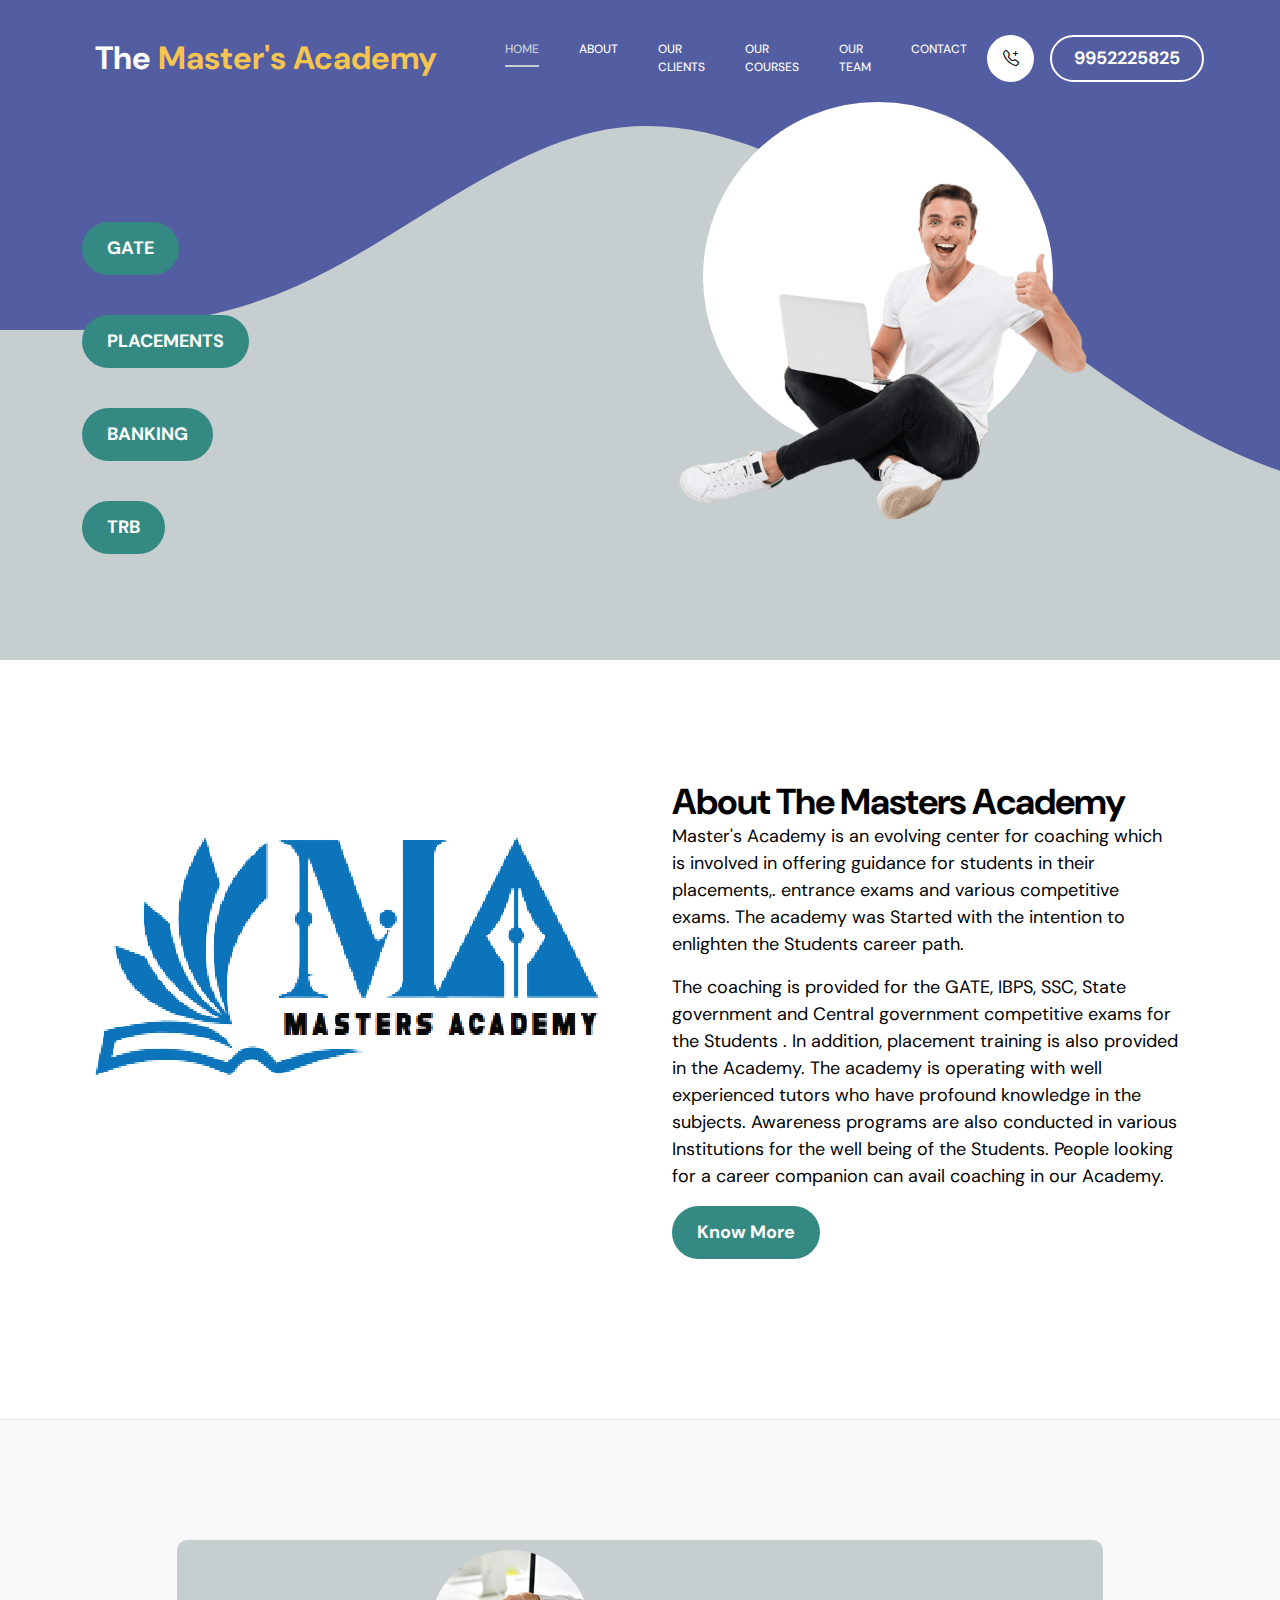
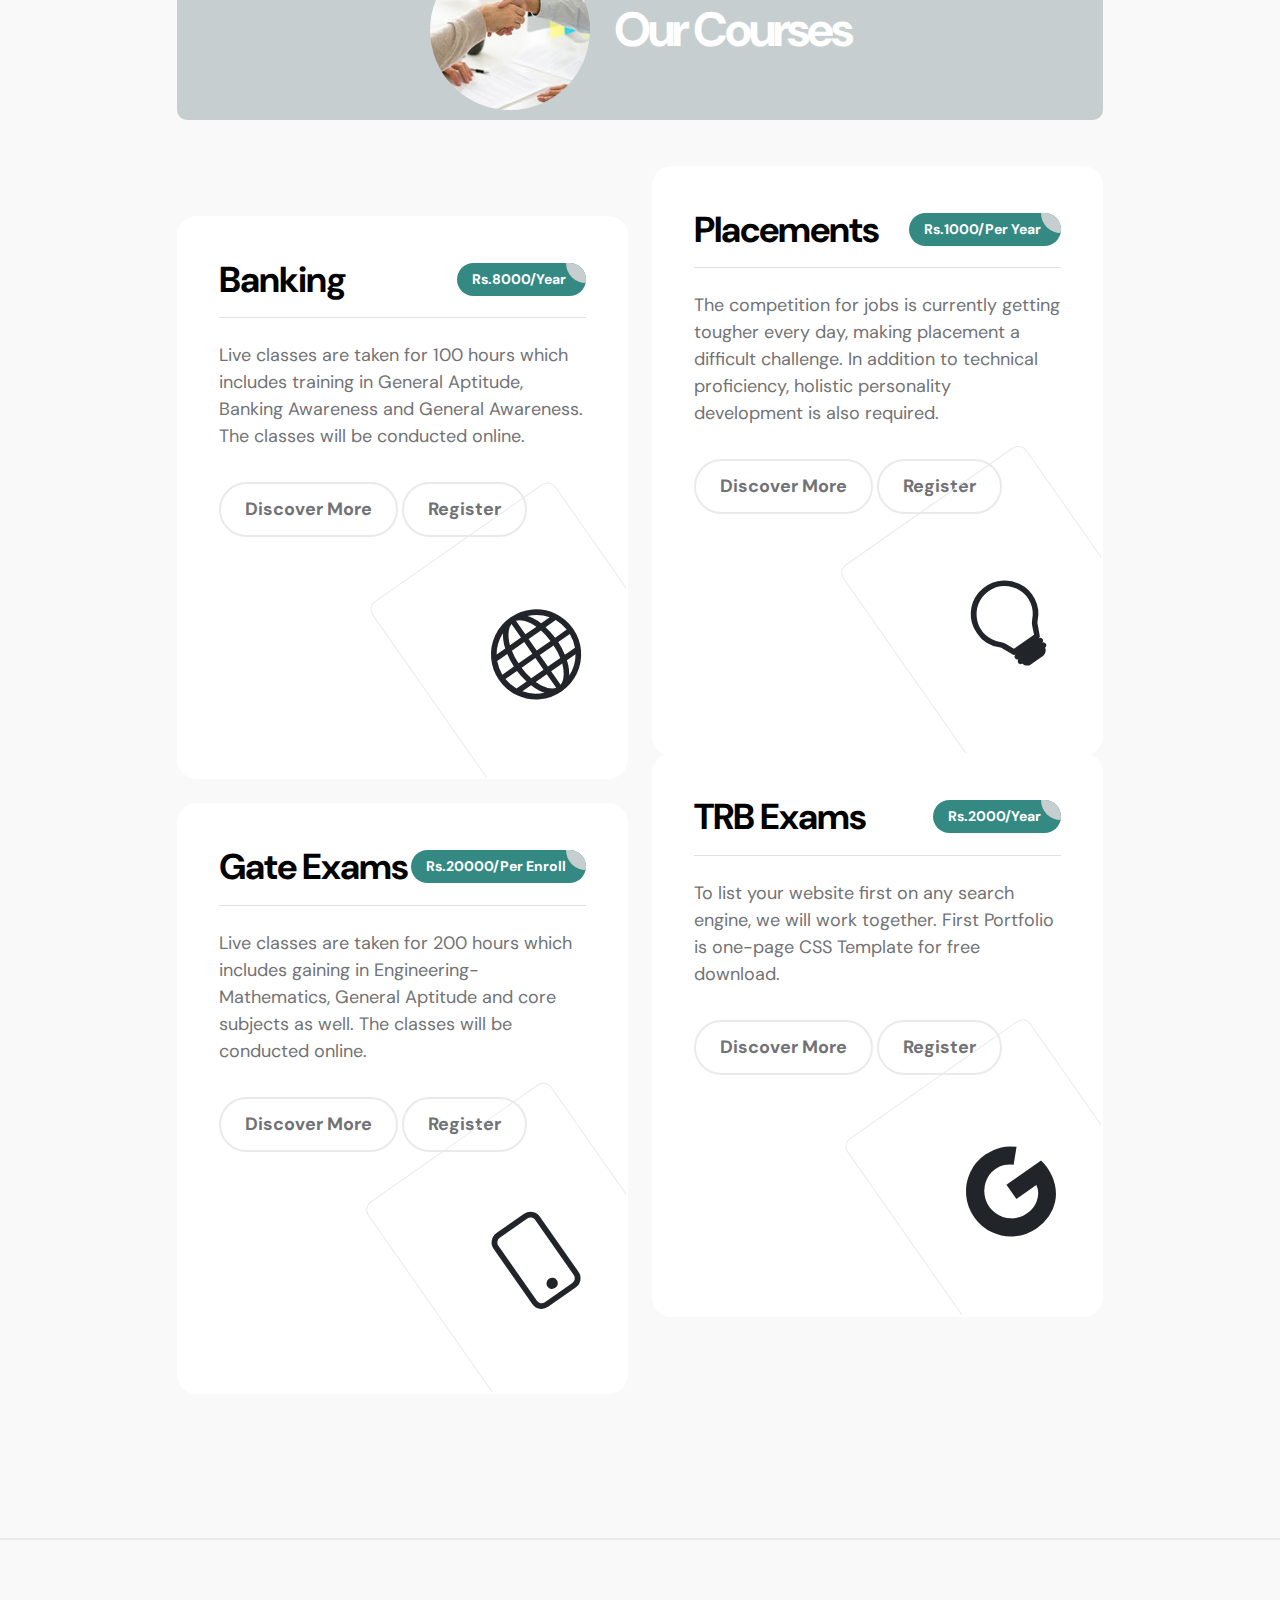
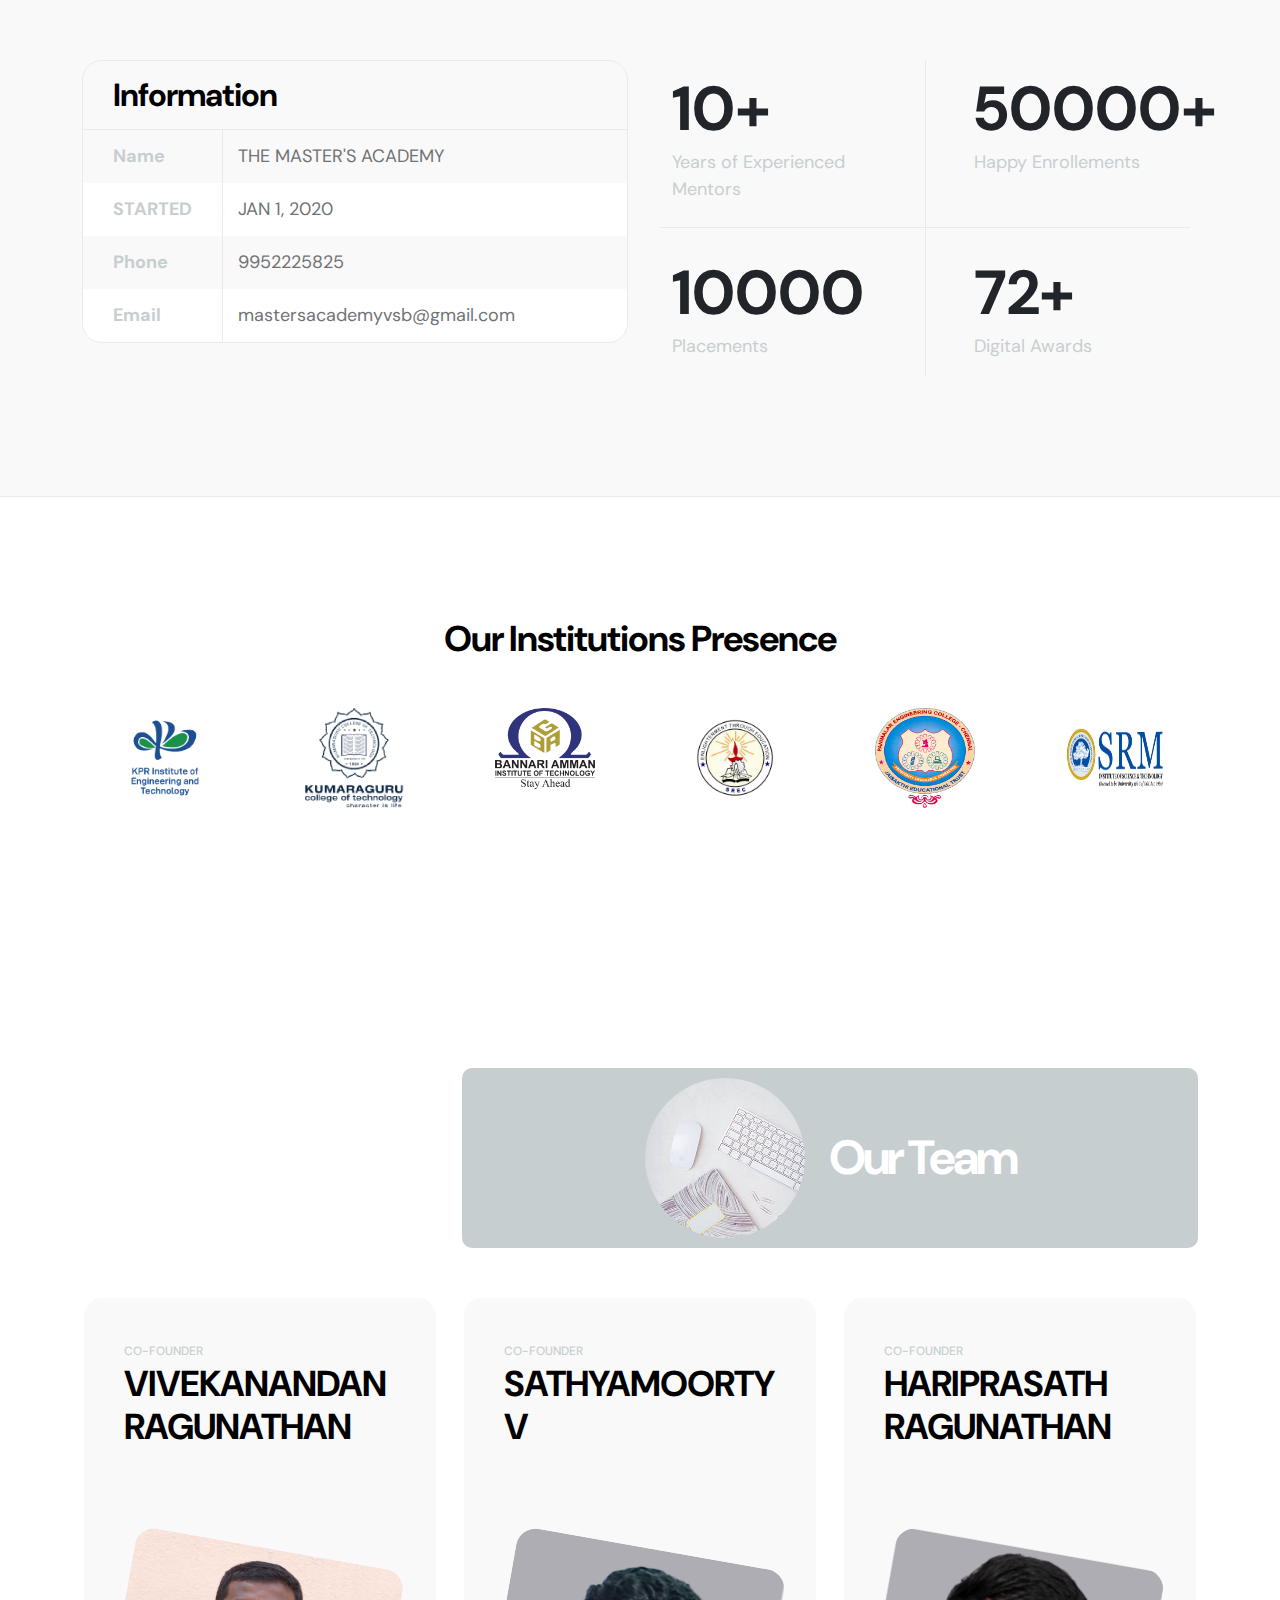
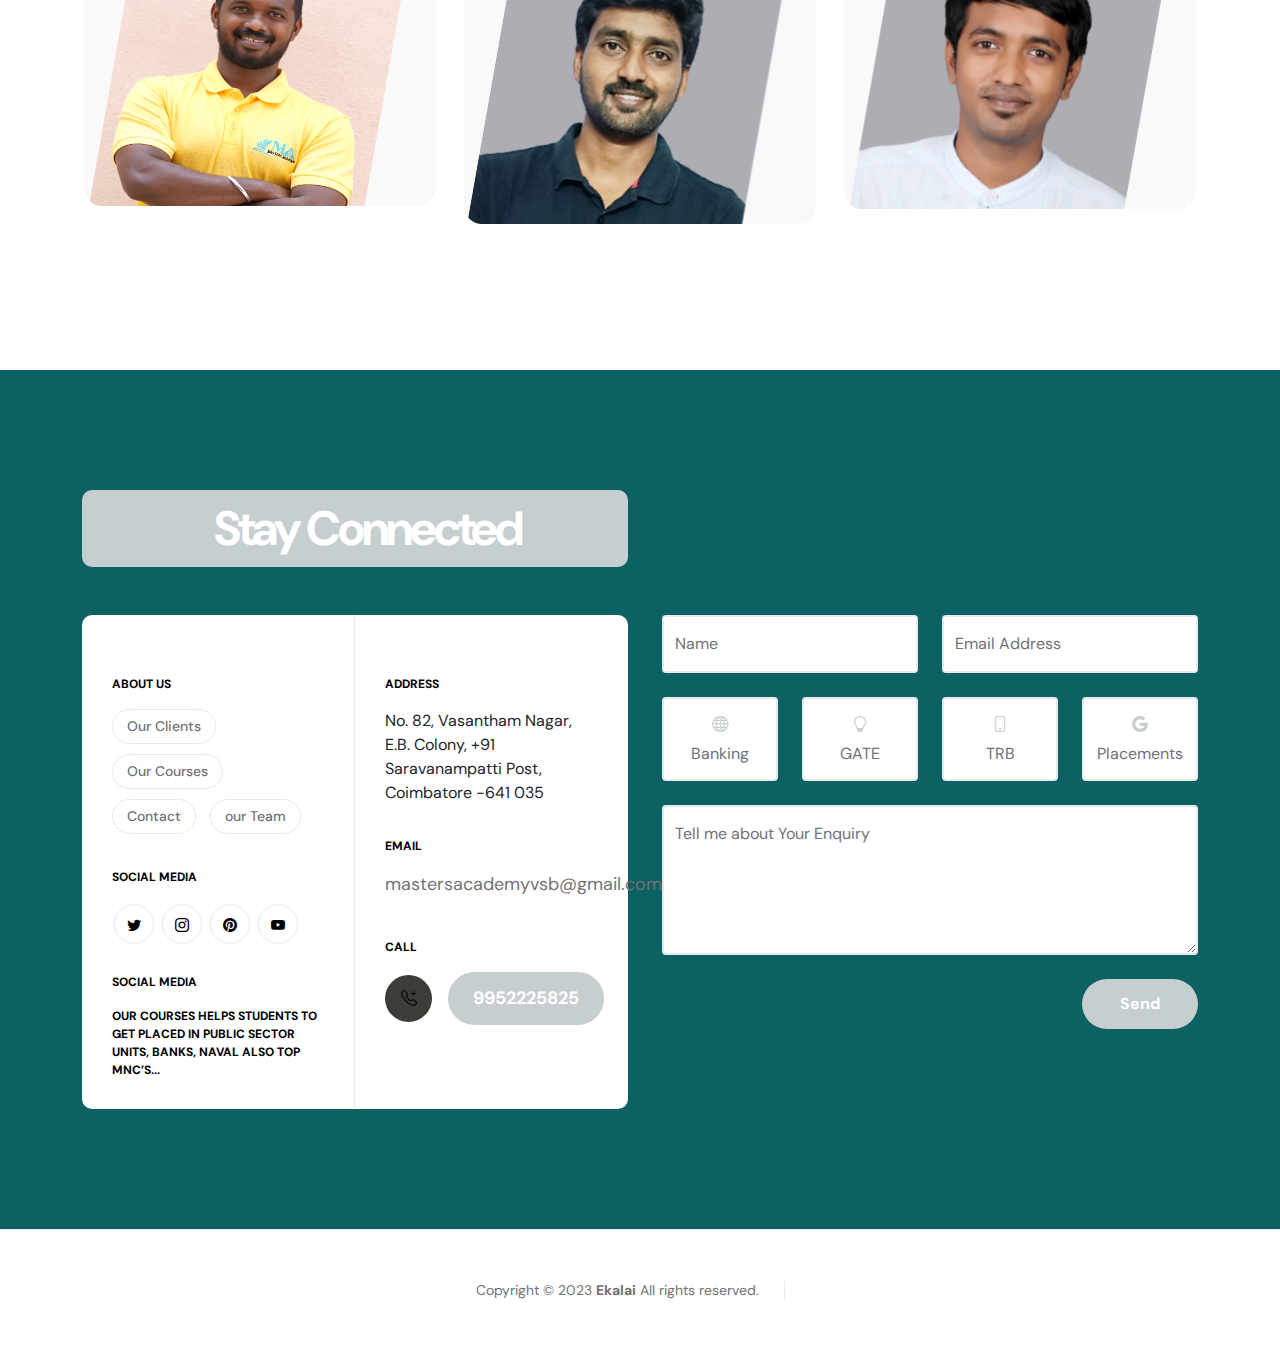
==== index.html @ 4d739993 "Check" ====
<!doctype html>
<html lang="en">
    <head>
        <meta charset="utf-8">
        <meta name="viewport" content="width=device-width, initial-scale=1">

        <meta name="description" content="">
        <meta name="author" content="TemplateMo">

        <title>Home-The Master's Academy</title>

        <!-- CSS FILES -->
        <link rel="preconnect" href="https://fonts.googleapis.com">
        
        <link rel="preconnect" href="https://fonts.gstatic.com" crossorigin>
        
        <link href="https://fonts.googleapis.com/css2?family=DM+Sans:wght@400;500;700&display=swap" rel="stylesheet">

        <link href="css/bootstrap.min.css" rel="stylesheet">

        <link href="css/bootstrap-icons.css" rel="stylesheet">

        <link href="css/magnific-popup.css" rel="stylesheet">

        <link href="css/templatemo-first-portfolio-style.css" rel="stylesheet">
        



    </head>
    
    <body>

        <section class="preloader">
            <div class="spinner">
                <span class="spinner-rotate"></span>    
            </div>
        </section>

        <nav class="navbar navbar-expand-lg">
            <div class="container">

                <button class="navbar-toggler" type="button" data-bs-toggle="collapse" data-bs-target="#navbarNav" aria-controls="navbarNav" aria-expanded="false" aria-label="Toggle navigation">
                    <span class="navbar-toggler-icon"></span>
                </button>
        
                <a href="index.html" class="navbar-brand mx-auto mx-lg-0">The <span style="color: rgb(246, 196, 80);"> Master's Academy</span></a>

                <div class="d-flex align-items-center d-lg-none">
                    <i class="navbar-icon bi-telephone-plus "></i>
                    <a class="custom-btn btn" href="tel: 9952225825">
                        9952225825 
                    </a>
                </div>

                <div class="collapse navbar-collapse" id="navbarNav">
                    <ul class="navbar-nav ms-lg-5">
                        <li class="nav-item">
                            <a class="nav-link" href="index.html">Home</a>
                        </li>

                        <li class="nav-item">
                            <a class="nav-link" href="aboutus.html">About</a>
                        </li>

                        <li class="nav-item">
                            <a class="nav-link" href="our clients.html">Our Clients</a>
                        </li>

                        <li class="nav-item">
                            <a class="nav-link" href="our courses.html">Our Courses</a>
                        </li>

                        <li class="nav-item">
                            <a class="nav-link" href="our Team.html">our Team</a>
                        </li>
                        <li class="nav-item">
                            <a class="nav-link " href="Contact.html">Contact</a>
                        </li>
                    </ul>

                    <div class="d-lg-flex align-items-center d-none ms-auto">
                        <i class="navbar-icon bi-telephone-plus me-3"></i>
                        <a class="custom-btn btn" href="">
                            9952225825
                        </a>
                    </div>
                </div>

            </div>
        </nav>

        <main>

            <section class="hero d-flex justify-content-center align-items-center" id="section_1">
                <div class="container">
                    <div class="row">

                        <div class="col-lg-6 col-12">
                            <div class="hero-text">
                               
                                 <p class="mb-4"><a class="custom-btn btn custom-link mb-3" href="gate.html">GATE</a></p>
                                
                                 <p class="mb-4"><a class="custom-btn btn custom-link mb-3" href="placements.html">PLACEMENTS</a></p>
                                 <p class="mb-4"><a class="custom-btn btn custom-link mb-3" href="banking.html">BANKING</a></p>
                                 <p class="mb-4"><a class="custom-btn btn custom-link" href="trb.html">TRB</a></p>
                           
                                </div>

                        </div>
                        <div class="col-lg-5 col-8 position-relative">
                            <div class="hero-image-wrap"></div>
                            <img src="images/portrait-happy-excited-man-holding-laptop-computer.png" class="hero-image img-fluid" alt="">
                        </div>
                            
                        

                    </div>
                </div>

                <svg xmlns="http://www.w3.org/2000/svg" viewBox="0 0 1440 320"><path fill="#535da1" fill-opacity="1" d="M0,160L24,160C48,160,96,160,144,138.7C192,117,240,75,288,64C336,53,384,75,432,106.7C480,139,528,181,576,208C624,235,672,245,720,240C768,235,816,213,864,186.7C912,160,960,128,1008,133.3C1056,139,1104,181,1152,202.7C1200,224,1248,224,1296,197.3C1344,171,1392,117,1416,90.7L1440,64L1440,0L1416,0C1392,0,1344,0,1296,0C1248,0,1200,0,1152,0C1104,0,1056,0,1008,0C960,0,912,0,864,0C816,0,768,0,720,0C672,0,624,0,576,0C528,0,480,0,432,0C384,0,336,0,288,0C240,0,192,0,144,0C96,0,48,0,24,0L0,0Z"></path></svg>
            </section>


            <section class="about section-padding" id="section_2">
                <div class="container">
                    <div class="row">

                        <div class="col-lg-6 col-12">
                            <img src="images/Master_s_Academy-removebg-preview.png" class="about-image img-fluid" alt="">
                        </div>

                        <div class="col-lg-6 col-12 mt-5 mt-lg-0">
                            <div class="about-thumb">

                                <h3 class="pt-0 mb-0">About The Masters Academy</h3>

                                <p style="color: black;">Master's Academy is an evolving center for coaching which is involved in offering guidance for students in their placements,. entrance exams and various competitive exams. The academy was Started with the intention to enlighten the Students career path.</p>

                                <p style="color: #000; 2px;">The coaching is provided for the GATE, IBPS, SSC, State government and Central government competitive exams for the Students . In addition, placement training is also provided in the Academy. The academy is operating with well experienced tutors who have profound knowledge in the subjects. Awareness programs are also conducted in various Institutions for the well being of the Students. People looking for a career companion can avail coaching in our Academy.</p>
                                <p class="mb-4"><a class="custom-btn btn custom-link mb-3" href="aboutus.html">Know More</a></p>
                            </div>

                        </div>

                    </div>
                </div>
            </section>

            <section class="services section-padding" id="section_3">
                <div class="container">
                    <div class="row">

                        <div class="col-lg-10 col-12 mx-auto">
                            <div class="section-title-wrap d-flex justify-content-center align-items-center mb-5">
                                <img src="images/handshake-man-woman-after-signing-business-contract-closeup.jpg" class="avatar-image img-fluid" alt="">

                                <h2 class="text-white ms-4 mb-0"> Our Courses</h2>
                            </div>

                            <div class="row pt-lg-5">
                                <div class="col-lg-6 col-12">
                                    <div class="services-thumb">
                                        <div class="d-flex flex-wrap align-items-center border-bottom mb-4 pb-3">
                                            <h3 class="mb-0">Banking</h3>

                                            <div class="services-price-wrap ms-auto">
                                                <p class="services-price-text mb-0">Rs.8000/Year</p>
                                                <div class="services-price-overlay"></div>
                                            </div>
                                        </div>

                                        <p>Live classes are taken for 100 hours which includes training in General Aptitude, Banking Awareness and General Awareness. The classes will be conducted online.</p>

                                        <a href="banking.html" class="custom-btn custom-border-btn btn mt-3">Discover More</a>
                                        <a href="banking.html" class="custom-btn custom-border-btn btn mt-3">Register</a>

                                        <div class="services-icon-wrap d-flex justify-content-center align-items-center">
                                            <i class="services-icon bi-globe"></i>
                                        </div>
                                    </div>
                                </div>

                                <div class="col-lg-6 col-12">
                                    <div class="services-thumb services-thumb-up">
                                        <div class="d-flex flex-wrap align-items-center border-bottom mb-4 pb-3">
                                            <h3 class="mb-0">Placements</h3>

                                            <div class="services-price-wrap ms-auto">
                                                <p class="services-price-text mb-0">Rs.1000/Per Year</p>
                                                <div class="services-price-overlay"></div>
                                            </div>
                                        </div>

                                        <p>The competition for jobs is currently getting tougher every day, making placement a difficult challenge. In addition to technical proficiency, holistic personality development is also required.</p>

                                        <a href="placements.html" class="custom-btn custom-border-btn btn mt-3">Discover More</a>
                                        <a href="banking.html" class="custom-btn custom-border-btn btn mt-3">Register</a>

                                        <div class="services-icon-wrap d-flex justify-content-center align-items-center">
                                            <i class="services-icon bi-lightbulb"></i>
                                        </div>
                                    </div>
                                </div>

                                <div class="col-lg-6 col-12">
                                    <div class="services-thumb">
                                        <div class="d-flex flex-wrap align-items-center border-bottom mb-4 pb-3">
                                            <h3 class="mb-0">Gate Exams</h3>

                                            <div class="services-price-wrap ms-auto">
                                                <p class="services-price-text mb-0">Rs.20000/Per Enroll</p>
                                                <div class="services-price-overlay"></div>
                                            </div>
                                        </div>

                                        <p>Live classes are taken for 200 hours which includes gaining in Engineering- Mathematics, General Aptitude and core subjects as well. The classes will be conducted online.</p>

                                        <a href="gate.html" class="custom-btn custom-border-btn btn mt-3">Discover More</a>
                                        <a href="banking.html" class="custom-btn custom-border-btn btn mt-3">Register</a>

                                        <div class="services-icon-wrap d-flex justify-content-center align-items-center">
                                            <i class="services-icon bi-phone"></i>
                                        </div>
                                    </div>
                                </div>

                                <div class="col-lg-6 col-12">
                                    <div class="services-thumb services-thumb-up">
                                        <div class="d-flex flex-wrap align-items-center border-bottom mb-4 pb-3">
                                            <h3 class="mb-0">TRB Exams</h3>

                                            <div class="services-price-wrap ms-auto">
                                                <p class="services-price-text mb-0">Rs.2000/Year</p>
                                                <div class="services-price-overlay"></div>
                                            </div>
                                        </div>

                                        <p>To list your website first on any search engine, we will work together. First Portfolio is one-page CSS Template for free download.</p>

                                        <a href="trb.html" class="custom-btn custom-border-btn btn mt-3">Discover More</a>
                                        <a href="banking.html" class="custom-btn custom-border-btn btn mt-3">Register</a>


                                        <div class="services-icon-wrap d-flex justify-content-center align-items-center">
                                            <i class="services-icon bi-google"></i>
                                        </div>
                                    </div>
                                </div>
                            </div>
                        </div>
                    </div>
                </div>
            </section>

            


            <section class="featured section-padding">
                <div class="container">
                    <div class="row">

                        <div class="col-lg-6 col-12">
                            <div class="profile-thumb">
                                <div class="profile-title">
                                    <h4 class="mb-0">Information</h4>
                                </div>

                                <div class="profile-body">
                                    <p>
                                        <span class="profile-small-title">Name</span> 
                                        <span>THE MASTER'S ACADEMY</span>
                                    </p>

                                    <p>
                                        <span class="profile-small-title">STARTED</span> 
                                        <span>JAN 1, 2020</span>
                                    </p>

                                    <p>
                                        <span class="profile-small-title">Phone</span> 
                                         <span><a href="tel: 9952225825"> 9952225825</a></span>
                                    </p>

                                    <p>
                                        <span class="profile-small-title">Email</span> 
                                        <span><a href="mastersacademyvsb@gmail.com">mastersacademyvsb@gmail.com

                                        </a></span>
                                    </p>
                                </div>
                            </div>
                        </div>

                        <div class="col-lg-6 col-12 mt-5 mt-lg-0">
                            <div class="about-thumb">
                                <div class="row">
                                    <div class="col-lg-6 col-6 featured-border-bottom py-2">
                                        <strong class="featured-numbers">10+</strong>

                                        <p class="featured-text">Years of Experienced Mentors</p>
                                    </div>

                                    <div class="col-lg-6 col-6 featured-border-start featured-border-bottom ps-5 py-2">
                                        <strong class="featured-numbers">50000+</strong>

                                        <p class="featured-text">Happy Enrollements</p>
                                    </div>

                                    <div class="col-lg-6 col-6 pt-4">
                                        <strong class="featured-numbers">10000</strong>

                                        <p class="featured-text">Placements</p>
                                    </div>

                                    <div class="col-lg-6 col-6 featured-border-start ps-5 pt-4">
                                        <strong class="featured-numbers">72+</strong>

                                        <p class="featured-text">Digital Awards</p>
                                    </div>
                                </div>
                            </div>
                        </div>

                    </div>
                </div>
            </section>


            <section class="clients section-padding" style="background-color: ;">
                <div class="container">
                    <div class="row align-items-center">

                        <div class="col-lg-12 col-12">
                            <h3 class="text-center mb-5">Our Institutions Presence</h3>
                        </div>

                        <div class="col-lg-2 col-4  clients-item-height">
                            <img src="images/Untitled-1.png" width="150px" height="100px" class="clients-image">
                        </div>

                        <div class="col-lg-2 col-4 clients-item-height" >
                            <img src="images/kctnaac.png" width="200px" height="100px" class="clients-image">
                        </div>

                        <div class="col-lg-2 col-4 clients-item-height">
                            <img src="images/Bannari.png" class="clients-image img-fluid" alt="">
                        </div>

                        <div class="col-lg-2 col-4 clients-item-height">
                            <img src="images/sri rama.png" width="180px" height="100px" class="clients-image">
                        </div>
                        <div class="col-lg-2 col-4 clients-item-height">
                            <img src="images/pec-logo.png" width="100px" height="100px" class="clients-image">
                        </div>

                        <div class="col-lg-2 col-4  clients-item-height" >
                            <img src="images/srm.png" width="200px" height="100px" class="clients-image">
                        </div>

                    </div>
                </div>
            </section>


    

            <section class="projects section-padding" id="section_4">
                <div class="container">
                    <div class="row">

                        <div class="col-lg-8 col-md-8 col-12 ms-auto">
                            <div class="section-title-wrap d-flex justify-content-center align-items-center mb-4">
                                <img src="images/white-desk-work-study-aesthetics.jpg" class="avatar-image img-fluid" alt="">

                                <h2 class="text-white ms-4 mb-0">Our Team</h2>
                            </div>
                        </div>

                        <div class="clearfix"></div>

                        <div class="col-lg-4 col-md-6 col-12">
                            <div class="projects-thumb">
                                <div class="projects-info">
                                    <small class="projects-tag">Co-Founder</small>

                                    <h3 class="projects-title">VIVEKANANDAN RAGUNATHAN</h3>
                                </div>

                                <a href="vivek.html">
                                    <img src="images/vivek.png" class="projects-image img-fluid" alt="">
                                </a>
                            </div>
                        </div>

                        <div class="col-lg-4 col-md-6 col-12">
                            <div class="projects-thumb">
                                <div class="projects-info">
                                    <small class="projects-tag">Co-Founder</small>

                                    <h3 class="projects-title">SATHYAMOORTY V</h3>
                                </div>

                                <a href="satya.html">
                                    <img src="images/satya.png" class="projects-image img-fluid" alt="">
                                </a>
                            </div>
                        </div>

                        <div class="col-lg-4 col-md-6 col-12">
                            <div class="projects-thumb">
                                <div class="projects-info">
                                    <small class="projects-tag">Co-Founder</small>

                                    <h3 class="projects-title">HARIPRASATH RAGUNATHAN</h3>
                                </div>

                                <a href="hari.html">
                                    <img src="images/Rectangle-125.png" class="projects-image img-fluid" alt="">
                                </a>
                            </div>
                        </div>

                    </div>
                </div>
            </section>
           

            <section class="contact section-padding" id="section_5" style="background-color: rgb(12, 98, 98);">
                    <div class="container">
                        <div class="row">

                            <div class="col-lg-6 col-md-8 col-12">
                                <div class="section-title-wrap d-flex justify-content-center align-items-center mb-5">
                                    

                                    <h2 class="text-white ms-4 mb-0">Stay Connected</h2>
                                </div>
                            </div>

                            <div class="clearfix"></div>

                            <div class="col-lg-3 col-md-6 col-12 pe-lg-0">
                                <div class="contact-info contact-info-border-start d-flex flex-column">
                                    <strong class="site-footer-title d-block mb-3">About Us</strong>

                                    <ul class="footer-menu">
                                        <li class="footer-menu-item"><a href="our clients.html" class="footer-menu-link">Our Clients</a></li>

                                        <li class="footer-menu-item"><a href="our courses.html" class="footer-menu-link">Our Courses</a></li>

                                        <li class="footer-menu-item"><a href="Contact.html" class="footer-menu-link">Contact</a></li>

                                        <li class="footer-menu-item"><a href="our Team.html" class="footer-menu-link">our Team</a></li>
                                    </ul>

                                    <strong class="site-footer-title d-block mt-4 mb-3">Social Media</strong>

                                    <ul class="social-icon">
                                        <li class="social-icon-item"><a href="#" class="social-icon-link bi-twitter"></a></li>

                                        <li class="social-icon-item"><a href="#" class="social-icon-link bi-instagram"></a></li>

                                        <li class="social-icon-item"><a href="#" class="social-icon-link bi-pinterest"></a></li>

                                        <li class="social-icon-item"><a href="#" class="social-icon-link bi-youtube"></a></li>
                                    </ul>
                                    <strong class="site-footer-title d-block mt-4 mb-3">Social Media</strong>
                                    <strong class="site-footer-title">Our  courses helps students to get placed in Public Sector Units, Banks, Naval also Top MNC’s...</strong>

                            
                                </div>
                            </div>

                            <div class="col-lg-3 col-md-6 col-12 ps-lg-0">
                                <div class="contact-info d-flex flex-column">
                                    <strong class="site-footer-title d-block mb-3">Address</strong>
                                    No. 82, Vasantham Nagar, E.B. Colony, +91 Saravanampatti Post,              
                                    Coimbatore -641 035

                                    <p class="mb-2">
                                        
                              </p>

                                    <strong class="site-footer-title d-block mt-4 mb-3">Email</strong>

                                    <p>
                                        <a href=" mastersacademyvsb@gmail.com">
                                            mastersacademyvsb@gmail.com
                                        </a>
                                    </p>

                                    <strong class="site-footer-title d-block mt-4 mb-3">Call</strong>

                                    <div class="d-lg-flex align-items-center d-none ms-auto">
                                        <i class="navbar-icon bi-telephone-plus me-3" style="background-color: rgb(61, 61, 56);"></i>
                                        <a class="custom-btn btn" href="tel: 9952225825">
                                            9952225825
                                        </a>
                                    </div>
                                    </p>
                                </div>
                            </div>

                            <div class="col-lg-6 col-12 mt-5 mt-lg-0">
                                <form action="#" method="get" class="custom-form contact-form" role="form">
                                    <div class="row">
                                        <div class="col-lg-6 col-md-6 col-12">
                                            <div class="form-floating">
                                                <input type="text" name="name" id="name" class="form-control" placeholder="Name" required="">
                                                
                                                <label for="floatingInput">Name</label>
                                            </div>
                                        </div>

                                        <div class="col-lg-6 col-md-6 col-12"> 
                                            <div class="form-floating">
                                                <input type="email" name="email" id="email" pattern="[^ @]*@[^ @]*" class="form-control" placeholder="Email address" required="">
                                                
                                                <label for="floatingInput">Email Address</label>
                                            </div>
                                        </div>

                                        <div class="col-lg-3 col-md-6 col-6">
                                            <div class="form-check form-check-inline">
                                                <input name="website" type="checkbox" class="form-check-input" id="inlineCheckbox1" value="1">

                                                <label class="form-check-label" for="inlineCheckbox1">
                                                    <i class="bi-globe form-check-icon"></i>
                                                    <span class="form-check-label-text">Banking</span>
                                                </label>
                                          </div>
                                        </div>

                                        <div class="col-lg-3 col-md-6 col-6">
                                            <div class="form-check form-check-inline">
                                                <input name="branding" type="checkbox" class="form-check-input" id="inlineCheckbox2" value="1">

                                                <label class="form-check-label" for="inlineCheckbox2">
                                                    <i class="bi-lightbulb form-check-icon"></i>
                                                    <span class="form-check-label-text">GATE</span>
                                                </label>
                                            </div>
                                        </div>

                                        <div class="col-lg-3 col-md-6 col-6">
                                            <div class="form-check form-check-inline">
                                                <input name="ecommerce" type="checkbox" class="form-check-input" id="inlineCheckbox3" value="1">

                                                <label class="form-check-label" for="inlineCheckbox3">
                                                    <i class="bi-phone form-check-icon"></i>
                                                    <span class="form-check-label-text">TRB</span>
                                                </label>
                                            </div>
                                        </div>

                                        <div class="col-lg-3 col-md-6 col-6">
                                            <div class="form-check form-check-inline me-0">
                                                <input name="seo" type="checkbox" class="form-check-input" id="inlineCheckbox4" value="1">

                                                <label class="form-check-label" for="inlineCheckbox4">
                                                    <i class="bi-google form-check-icon"></i>
                                                    <span class="form-check-label-text">Placements</span>
                                                </label>
                                            </div>
                                        </div>

                                        <div class="col-lg-12 col-12">
                                            <div class="form-floating">
                                                <textarea class="form-control" id="message" name="message" placeholder="Tell me about the project"></textarea>
                                                
                                                <label for="floatingTextarea">Tell me about Your Enquiry</label>
                                            </div>
                                        </div>

                                        <div class="col-lg-3 col-12 ms-auto">
                                            <button type="submit" class="form-control">Send</button>
                                        </div>

                                    </div>
                                </form>
                            </div>

                        </div>
                    </div>
                </div>
            </section>

        </main>

        <footer class="site-footer">
            <div class="container">
                <div class="row">

                    <div class="col-lg-12 col-12">
                        <div class="copyright-text-wrap">
                            <p class="mb-0">
                                <span class="copyright-text">Copyright © 2023 <a href="#">Ekalai</a> All rights reserved.</span>
                                 
                            
                            </p>
                        </div>
                    </div>

                </div>
            </div>
        </footer>

        <!-- JAVASCRIPT FILES -->
        <script src="js/jquery.min.js"></script>
        <script src="js/bootstrap.min.js"></script>
        <script src="js/jquery.sticky.js"></script>
        <script src="js/click-scroll.js"></script>
        <script src="js/jquery.magnific-popup.min.js"></script>
        <script src="js/magnific-popup-options.js"></script>
        <script src="js/custom.js"></script>

    </body>
</html>
---- css/templatemo-first-portfolio-style.css ----
/*

TemplateMo 578 First Portfolio

https://templatemo.com/tm-578-first-portfolio

*/


/*---------------------------------------
  CUSTOM PROPERTIES ( VARIABLES )             
-----------------------------------------*/
:root {
  --white-color:                  #ffffff;
  --primary-color:                #348a83;
  --secondary-color:              #c7ced0;
  --section-bg-color:             #f9f9f9;
  --dark-color:                   #000000;
  --p-color:                      #717275;
  --border-color:                 #e9eaeb;
  --featured-border-color:        #313237;

  --body-font-family:             'DM Sans', sans-serif;

  --h1-font-size:                 62px;
  --h2-font-size:                 48px;
  --h3-font-size:                 36px;
  --h4-font-size:                 32px;
  --h5-font-size:                 24px;
  --h6-font-size:                 22px;
  --p-font-size:                  18px;
  --menu-font-size:               12px;
  --copyright-font-size:          14px;

  --border-radius-large:          100px;
  --border-radius-medium:         20px;
  --border-radius-small:          10px;

  --font-weight-normal:           400;
  --font-weight-medium:           500;
  --font-weight-bold:             700;
}

body {
    background: var(--white-color);
    font-family: var(--body-font-family); 
}


/*---------------------------------------
  TYPOGRAPHY               
-----------------------------------------*/

h2,
h3,
h4,
h5,
h6 {
  color: var(--dark-color);
}

h1,
h2,
h3,
h4,
h5,
h6 {
  font-weight: var(--font-weight-bold);
  letter-spacing: -1px;
}

h1 {
  font-size: var(--h1-font-size);
  letter-spacing: -3px;
}

h2 {
  font-size: var(--h2-font-size);
  color: var(--secondary-color);
  letter-spacing: -3px;
}

h3 {
  font-size: var(--h3-font-size);
}

h4 {
  font-size: var(--h4-font-size);
}

h5 {
  font-size: var(--h5-font-size);
  line-height: normal;
}

h6 {
  font-size: var(--h6-font-size);
}

p {
  color: var(--p-color);
  font-size: var(--p-font-size);
  font-weight: var(--font-weight-normal);
}

ul li {
  color: var(--p-color);
  font-size: var(--p-font-size);
  font-weight: var(--font-weight-normal);
}

a, 
button {
  touch-action: manipulation;
  transition: all 0.3s;
}

a {
  color: var(--p-color);
  text-decoration: none;
}

a:hover {
  color: var(--secondary-color);
}

::selection {
  background: var(--secondary-color);
  color: var(--white-color);
}

::-moz-selection {
  background: var(--secondary-color);
  color: var(--white-color);
}

.section-padding {
  padding-top: 120px;
  padding-bottom: 120px;
}

b,
strong {
  font-weight: var(--font-weight-bold);
}

.section-title-wrap {
  background: var(--secondary-color);
  border-radius: var(--border-radius-small);
  padding: 10px 30px;
}

/*** Feature ***/
.feature-item,
.advanced-feature-item {
    height: 100%;
    transition: .5s;
}

.feature-item:hover {
    margin-top: -15px;
}

.advanced-feature-item {
    box-shadow: 0 0 45px rgba(0, 0, 0, .08);
}

.advanced-feature-item * {
    transition: .5s;
}

.advanced-feature-item:hover {
    background: #348a83;
}

.advanced-feature-item:hover * {
    color: #cddee1 !important;
}

/*** Process ***/
.process {
  padding: 0;
  list-style: none;
}

.process li {
  position: relative;
  display: flex;
  padding-bottom: 25px;
}

.process li::after {
  position: absolute;
  content: "";
  width: 1px;
  height: 100%;
  top: 0;
  left: 20px;
  background: var(--primary);
}

.process li:last-child {
  padding-bottom: 0;
}

.process li:last-child:after {
  display: none;
}

.process li span {
  position: relative;
  width: 40px;
  height: 40px;
  margin-right: 20px;
  display: flex;
  align-items: center;
  justify-content: center;
  flex-shrink: 0;
  color: #FFFFFF;
  background: var(--primary);
  border-radius: 40px;
  z-index: 1;
}

.process li p {
  margin: 0;
}

/*** Testimonial ***/
.testimonial-carousel .testimonial-item {
  padding: 0 30px 30px 30px;
}

.testimonial-carousel .owl-nav {
  display: flex;
  justify-content: center;
}

.testimonial-carousel .owl-nav .owl-prev,
.testimonial-carousel .owl-nav .owl-next {
  margin: 0 12px;
  width: 60px;
  height: 60px;
  display: flex;
  align-items: center;
  justify-content: center;
  color: var(--primary);
  background: var(--light);
  border-radius: 60px;
  font-size: 22px;
  transition: .5s;
}

.testimonial-carousel .owl-nav .owl-prev:hover,
.testimonial-carousel .owl-nav .owl-next:hover {
  color: #ac6666;
  background: #348a83;
  box-shadow: 0 0 10px rgba(0, 0, 0, .5);
}

/*---------------------------------------
  AVATAR IMAGE               
-----------------------------------------*/
.avatar-image {
  border-radius: var(--border-radius-large);
  width: 160px;
  height: 160px;
  object-fit: cover;
}

.avatar-image-large {
  width: 90.4px;
  height: 60px;
}


/*---------------------------------------
  PRE LOADER               
-----------------------------------------*/
.preloader {
  position: fixed;
  top: 0;
  left: 0;
  width: 100%;
  height: 100%;
  z-index: 99999;
  display: flex;
  flex-flow: row nowrap;
  justify-content: center;
  align-items: center;
  background: none repeat scroll 0 0 var(--white-color);
}

.spinner {
  border: 1px solid transparent;
  border-radius: var(--border-radius-small);
  position: relative;
}

.spinner:before {
  content: '';
  box-sizing: border-box;
  position: absolute;
  top: 50%;
  left: 50%;
  width: 45px;
  height: 45px;
  margin-top: -10px;
  margin-left: -10px;
  border-radius: 50%;
  border: 1px solid var(--border-color);
  border-top-color: var(--white-color);
  animation: spinner .9s linear infinite;
}

@-webkit-@keyframes spinner {
  to {transform: rotate(360deg);
  }
}

@keyframes spinner {
  to {transform: rotate(360deg);}
}


/*---------------------------------------
  CUSTOM ICON               
-----------------------------------------*/
.navbar-icon {
  background: var(--white-color);
  border-radius: var(--border-radius-large);
  color: var(--dark-color);
  width: 47px;
  height: 47px;
  line-height: 47px;
  text-align: center;
}

.is-sticky .navbar-icon {
  background: var(--secondary-color);
  color: var(--white-color);
}

.form-check-icon {
  color: var(--secondary-color);
}


/*---------------------------------------
  CUSTOM BUTTON               
-----------------------------------------*/
.custom-btn,
.navbar .custom-btn {
  font-size: var(--p-font-size);
  font-weight: var(--font-weight-bold);
}

.navbar .custom-btn {
  background: transparent;
  border-width: 2px;
  border-style: solid;
  border-color: var(--white-color);
  color: var(--white-color);
  padding: 8px 22px;
}

.navbar .custom-btn:hover {
  background: var(--white-color);
  border-color: transparent;
  color: var(--secondary-color);
}

.custom-btn {
  background: var(--secondary-color);
  border-radius: var(--border-radius-large);
  color: var(--white-color);
  font-weight: var(--font-weight-bold);
  padding: 12px 24px;
}

.custom-btn:hover {
  background: var(--primary-color);
  box-shadow: 0 1rem 3rem rgba(0,0,0,.175);
  color: var(--white-color);
}

.custom-border-btn {
  background: transparent;
  border: 2px solid var(--border-color);
  color: var(--p-color);
}

.custom-border-btn:hover {
  background: var(--secondary-color);
  border-color: var(--secondary-color);
  color: var(--white-color);
}

.custom-link {
	background-color: var(--primary-color);
}

.custom-link:hover {
	background-color: var(--secondary-color);
}


/*---------------------------------------
  NAVIGATION              
-----------------------------------------*/
.sticky-wrapper {
  position: relative;
  z-index: 222;
  height: auto !important;
}

.is-sticky,
.is-sticky .navbar .container {
  background: var(--white-color);
  box-shadow: 0 1rem 3rem rgb(0 0 0 / 18%);
}

.is-sticky .navbar-brand,
.is-sticky .navbar-brand:hover {
  color: var(--dark-color);
}

.is-sticky .navbar-nav .nav-link {
  color: var(--p-color);
}

.is-sticky .navbar .custom-btn {
  border-color: var(--secondary-color);
  color: var(--secondary-color);
}

.is-sticky .navbar .custom-btn:hover {
  background: var(--secondary-color);
  color: var(--white-color);
}

.navbar {
  background: transparent;
  position: absolute;
  z-index: 9;
  right: 0;
  left: 0;
  transition: all 0.3s;
  padding-top: 15px;
  padding-bottom: 0;
}

.navbar .container {
  border-radius: var(--border-radius-small);
  padding: 10px 25px;
}

.navbar-brand {
  font-size: var(--h4-font-size);
  font-weight: var(--font-weight-bold);
}

.navbar-brand,
.navbar-brand:hover {
  color: var(--white-color);
}

.navbar-expand-lg .navbar-nav .nav-link {
  padding-right: 0;
  padding-left: 0;
  margin-right: 20px;
  margin-left: 20px;
}

.navbar-nav .nav-link {
  display: inline-block;
  color: var(--section-bg-color);
  font-size: var(--menu-font-size);
  font-weight: var(--font-weight-medium);
  text-transform: uppercase;
  position: relative;
  padding-top: 15px;
  padding-bottom: 15px;
}

.navbar-nav .nav-link::after {
  content: "";
  background: transparent;
  position: absolute;
  bottom: 6px;
  right: 0;
  left: 0;
  width: 100%;
  height: 2px;
}

.navbar-nav .nav-link.active::after, 
.navbar-nav .nav-link:hover::after {
  background: var(--secondary-color);
}

.navbar-nav .nav-link.active, 
.navbar-nav .nav-link:hover {
  color: var(--secondary-color);
}

.navbar-toggler {
  border: 0;
  padding: 0;
  cursor: pointer;
  margin: 0;
  width: 30px;
  height: 35px;
  outline: none;
}

.navbar-toggler:focus {
  outline: none;
  box-shadow: none;
}

.navbar-toggler[aria-expanded="true"] .navbar-toggler-icon {
  background: transparent;
}

.navbar-toggler[aria-expanded="true"] .navbar-toggler-icon:before,
.navbar-toggler[aria-expanded="true"] .navbar-toggler-icon:after {
  transition: top 300ms 50ms ease, -webkit-transform 300ms 350ms ease;
  transition: top 300ms 50ms ease, transform 300ms 350ms ease;
  transition: top 300ms 50ms ease, transform 300ms 350ms ease, -webkit-transform 300ms 350ms ease;
  top: 0;
}

.navbar-toggler[aria-expanded="true"] .navbar-toggler-icon:before {
  transform: rotate(45deg);
}

.navbar-toggler[aria-expanded="true"] .navbar-toggler-icon:after {
  transform: rotate(-45deg);
}

.navbar-toggler .navbar-toggler-icon {
  background: var(--white-color);
  transition: background 10ms 300ms ease;
  display: block;
  width: 30px;
  height: 2px;
  position: relative;
}

.navbar-toggler .navbar-toggler-icon:before,
.navbar-toggler .navbar-toggler-icon:after {
  transition: top 300ms 350ms ease, -webkit-transform 300ms 50ms ease;
  transition: top 300ms 350ms ease, transform 300ms 50ms ease;
  transition: top 300ms 350ms ease, transform 300ms 50ms ease, -webkit-transform 300ms 50ms ease;
  position: absolute;
  right: 0;
  left: 0;
  background: var(--white-color);
  width: 30px;
  height: 2px;
  content: '';
}

.navbar-toggler .navbar-toggler-icon::before {
  top: -8px;
}

.navbar-toggler .navbar-toggler-icon::after {
  top: 8px;
}


/*---------------------------------------
  HERO              
-----------------------------------------*/
.hero {
  background: var(--secondary-color);
  position: relative;
  overflow: hidden;
  padding-top: 330px;
  padding-bottom: 330px;
}

@media  screen and (min-width: 991px) {
  .hero {
    height: 60vh;
  }
}

.hero-title,
.hero h2 {
  background: var(--white-color);
  box-shadow: 0 1rem 3rem rgba(0,0,0,.175);
  border-radius: var(--border-radius-large);
  display: inline-block;
  padding: 8px 24px;
}

.hero-title {
	font-size: 44px;
}

.hero h2 {
	font-size: 38px;
}

.hero-text {
  position: relative;
  z-index: 22;
  top: 70px;
}

.hero-image-wrap {
  background: var(--white-color);
  border-radius: 100%;
  width: 350px;
  height: 350px;
  position: absolute;
  z-index: 22;
  top: -50px;
  right: 0;
  left: 0;
  margin: auto;
  pointer-events: none;
}

.hero-image {
  position: absolute;
  z-index: 22;
  top: 0;
  width: 100%;
  min-width: 550px;
}

.hero svg {
  position: absolute;
  z-index: 2;
  bottom: 0;
  right: 0;
  left: 0;
  overflow: hidden;
  height: 100%;
  pointer-events: none;
}


/*---------------------------------------
  ABOUT              
-----------------------------------------*/
.profile-thumb {
  border: 1px solid var(--border-color);
  border-radius: var(--border-radius-medium);
  position: relative;
  overflow: hidden;
}

.profile-title {
  border-bottom: 1px solid var(--border-color);
  padding: 15px 30px;
}

.profile-small-title {
  border-right: 1px solid var(--border-color);
  color: var(--secondary-color);
  font-weight: var(--font-weight-bold);
  min-width: 140px;
  margin-right: 10px;
  padding: 13px 30px;
  display: inline-block;
}

.profile-body p {
  margin-bottom: 0;
}

.profile-body p:nth-of-type(even) {
  background: var(--white-color);
}

.about-image {
  border-radius: var(--border-radius-medium);
}

.about-thumb {
  padding-right: 20px;
  padding-left: 20px;
}


/*---------------------------------------
  FEATURED              
-----------------------------------------*/
.featured-numbers {
  font-size: var(--h1-font-size);
  line-height: normal;
  display: block;
}

.featured-text {
  color: var(--secondary-color);
}

.featured-border-bottom {
  border-bottom: 1px solid var(--border-color);
}

.featured-border-start {
  border-left: 1px solid var(--border-color);
}


/*---------------------------------------
  CLIENTS              
-----------------------------------------*/

.clients-item-height {
	height: 120px;
}

.clients-image {
  display: block;
  max-width: 100px;
  margin: auto;
  transition: all ease 0.2s;
}

.clients-image:hover {
  transform: scale(1.3);
}


/*---------------------------------------
  SERVICES              
-----------------------------------------*/
.services,
.featured {
  background: var(--section-bg-color);
  border-top: 1px solid var(--border-color);
  border-bottom: 1px solid var(--border-color);
}

.services-thumb {
  background: var(--white-color);
  border: 2px solid transparent;
  border-radius: var(--border-radius-medium);
  position: relative;
  overflow: hidden;
  margin-bottom: 24px;
  padding: 40px 40px 240px 40px;
  transition: all 0.5s;
}

.services-thumb-up {
  position: relative;
  bottom: 50px;
  margin-bottom: -50px;
}

.services-thumb:hover {
  border: 2px solid var(--secondary-color);
  box-shadow: 0 1rem 3rem rgba(0,0,0,.175);
}

.services-thumb:hover .services-icon-wrap {
  background: var(--secondary-color);
  border-color: var(--secondary-color);
  color: var(--white-color);
}

.services-icon-wrap {
  border: 1px solid var(--border-color);
  border-radius: var(--border-radius-small);
  position: absolute;
  bottom: 0;
  right: 0;
  width: 50%;
  height: 55%;
  transform: rotate(-35deg) translateY(55px);
  transition: all ease 0.5s;
}

.services-icon {
  font-size: 90px;
  position: relative;
  bottom: 15px;
}

.services-thumb:hover .services-price-wrap {
  background: var(--secondary-color);
}

.services-thumb:hover .services-price-overlay {
  background: var(--primary-color);
}

.services-price-wrap {
  background: var(--primary-color);
  border-radius: var(--border-radius-medium);
  position: relative;
  overflow: hidden;
  padding: 6px 20px 6px 15px;
  transition: all ease 0.5s;
}

.services-price-text {
  color: var(--white-color);
  font-size: var(--copyright-font-size);
  font-weight: var(--font-weight-bold);
}

.services-price-overlay {
  background: var(--secondary-color);
  border-bottom-left-radius: 100%;
  position: absolute;
  top: 0;
  right: 0;
  width: 20px;
  height: 20px;
  pointer-events: none;
}


/*---------------------------------------
  PROJECTS              
-----------------------------------------*/
.projects-thumb {
  background: var(--section-bg-color);
  border: 2px solid var(--white-color);
  border-radius: var(--border-radius-medium);
  position: relative;
  overflow: hidden;
  margin-top: 24px;
  margin-bottom: 24px;
  padding: 40px;
  transition: all ease 0.5s;
}

.projects-thumb:hover {
  border-color: var(--secondary-color);
}

.projects-thumb:hover .projects-image,
.projects-thumb:focus .projects-image {
  transform: rotate(0) translateY(0);
}

.projects-thumb .popup-image {
  display: block;
  width: 100%;
  height: 100%;
}

.projects-image {
  border-radius: var(--border-radius-medium);
  display: block;
  width: 100%;
  transform: rotate(10deg) translateY(80px);
  transition: all ease 0.5s;
}

.projects-title {
  margin-bottom: 20px;
}

.projects-tag {
  font-size: var(--menu-font-size);
  font-weight: var(--font-weight-medium);
  color: var(--secondary-color);
  text-transform: uppercase;
  margin-bottom: 5px;
}


/*---------------------------------------
  CONTACT              
-----------------------------------------*/
.contact {
  background: var(--section-bg-color);
}

.contact-info {
  background: var(--white-color);
  border-top-right-radius: var(--border-radius-small);
  border-bottom-right-radius: var(--border-radius-small);
  padding: 60px 30px 30px 30px;
  height: 100%;
}

.contact-info-border-start {
  border-right: 1px solid var(--border-color);
  border-radius: var(--border-radius-small) 0 0 var(--border-radius-small);
}

.contact-form {
  margin-left: 10px;
}


/*---------------------------------------
  CUSTOM FORM               
-----------------------------------------*/
.custom-form .form-control {
  background: var(--white-color);
  box-shadow: none;
  border: 2px solid var(--border-color);
  color: var(--p-color);
  margin-bottom: 24px;
  padding-top: 13px;
  padding-bottom: 13px;
  outline: none;
}

.form-floating>label {
  color: var(--p-color);
}

.form-check-inline {
  vertical-align: middle;
  width: 100%;
  position: relative;
  margin-right: 0;
  margin-top: 0;
  margin-bottom: 24px;
  padding: 0;
}

.custom-form .form-check-label {
  position: absolute;
  top: 50%;
  left: 50%;
  transform: translate(-50%, -50%);
  text-align: center;
}

.form-check-label-text {
  color: var(--p-color);
  display: block;
  font-size: copyright-font-size;
  margin-top: 5px;
}

.form-check-input[type=checkbox] {
  background: var(--white-color);
  border: 2px solid var(--border-color);
  box-shadow: none;
  outline: none;
  width: 100%;
  margin-top: 0;
  margin-left: 0;
  padding: 40px 50px;
}

.form-check-input:checked[type=checkbox] {
  background-image: none;
}

.form-check-input:hover,
.form-check-input:checked {
  background-color: transparent;
  border-color: var(--secondary-color);
}

.custom-form .form-control:hover,
.custom-form .form-control:focus {
  background: transparent;
  border-color: var(--secondary-color);
}

.custom-form .form-floating textarea {
  height: 150px;
}

.custom-form button[type="submit"] {
  background: var(--secondary-color);
  border: none;
  border-radius: var(--border-radius-large);
  color: var(--white-color);
  font-weight: var(--font-weight-bold);
  transition: all 0.3s;
  margin-bottom: 0;
}

.custom-form button[type="submit"]:hover,
.custom-form button[type="submit"]:focus {
  background: var(--primary-color);
  border-color: transparent;
}


/*---------------------------------------
  SITE FOOTER              
-----------------------------------------*/
.site-footer {
  border-top: 1px solid var(--border-color);
  padding-top: 50px;
  padding-bottom: 50px;
  text-align: center;
}

.site-footer-title {
  font-size: var(--menu-font-size);
  color: var(--dark-color);
  text-transform: uppercase;
}

.copyright-text-wrap p,
.copyright-text {
  font-size: var(--copyright-font-size);
}

.copyright-text {
  border-right: 1px solid var(--border-color);
  padding-right: 25px;
  margin-right: 20px;
}

.copyright-text-wrap a {
  font-weight: var(--font-weight-bold);
}

.footer-menu {
  margin: 0;
  padding: 0;
}

.footer-menu-item {
  list-style: none;
  display: inline-block;
  vertical-align: top;
}

.footer-menu-link {
  border: 1px solid var(--border-color);
  border-radius: var(--border-radius-medium);
  font-size: var(--copyright-font-size);
  font-weight: var(--font-weight-medium);
  display: inline-block;
  vertical-align: top;
  text-align: center;
  margin-right: 10px;
  margin-bottom: 10px;
  padding: 6px 14px;
  min-width: 70px;
}

.footer-menu-link:hover {
  background: var(--secondary-color);
  border-color: transparent;
  color: var(--white-color);
}


/*---------------------------------------
  SOCIAL ICON               
-----------------------------------------*/
.social-icon {
  margin: 0;
  padding: 0;
}

.social-icon-item {
  list-style: none;
  display: inline-block;
  vertical-align: top;
}

.social-icon-link {
  border: 1px solid var(--border-color);
  border-radius: var(--border-radius-large);
  font-size: var(--copyright-font-size);
  color: var(--dark-color);
  display: inline-block;
  vertical-align: top;
  margin: 2px 2px 5px 2px;
  width: 40px;
  height: 40px;
  line-height: 40px;
  text-align: center;
}

.social-icon-link:hover {
  background: var(--secondary-color);
  border-color: transparent;
  color: var(--white-color);
}


/*---------------------------------------
  RESPONSIVE STYLES               
-----------------------------------------*/
@media screen and (min-width: 1600px) {
  .hero {
    padding-top: 380px;
    padding-bottom: 380px;
  }

  .hero-image-wrap {
    top: -50px;
    width: 400px;
    height: 400px;
  }

  .hero-image {
    min-width: 650px;
  }
  
  .hero-title,
	.hero h2 {
	  font-size: var(--h2-font-size);
	}
}

@media screen and (max-width: 991px) {
  h1 {
    font-size: 48px;
  }

  h2 {
    font-size: 36px;
  }

  h3 {
    font-size: 32px;
  }

  h4 {
    font-size: 28px;
  }

  h5 {
    font-size: 20px;
  }

  h6 {
    font-size: 18px;
  }

  .section-padding {
    padding-top: 80px;
    padding-bottom: 80px;
  }

  .custom-btn,
  .navbar .custom-btn {
    font-size: var(--copyright-text-font-size);
    padding: 8px 16px;
  }

  .navbar .container {
    background: var(--white-color);
  }

  .navbar-brand,
  .navbar-brand:hover {
    color: var(--dark-color);
  }

  .navbar-icon {
    background: var(--secondary-color);
    color: var(--white-color);
    width: 44px;
    height: 44px;
    line-height: 44px;
  }

  .navbar .custom-btn {
    border-color: var(--secondary-color);
    color: var(--secondary-color);
  }

  .navbar-toggler .navbar-toggler-icon,
  .navbar-toggler .navbar-toggler-icon:before,
  .navbar-toggler .navbar-toggler-icon:after {
    background: var(--dark-color);
  }

  .navbar-expand-lg .navbar-nav .nav-link {
    margin-left: 0;
  }

  .navbar-nav .nav-link {
    color: var(--p-color);
    padding-top: 10px;
    padding-bottom: 10px;
  }

  .hero {
    padding-top: 200px;
    padding-bottom: 400px;
  }

  .hero-text {
    top: 0;
    margin-bottom: 120px;
  }

  .about-thumb {
    padding-right: 0;
    padding-left: 0;
  }

  .about-numbers {
    font-size: 42px;
  }

  .services-thumb-up {
    bottom: 0;
    margin-bottom: 32px;
  }

  .services-thumb {
    margin-bottom: 32px;
    padding-bottom: 270px;
  }

  .services-icon-wrap {
    width: 45%;
    height: 60%;
  }

  .services .col-lg-10 .row .col-lg-6:last-child,
  .projects .col-lg-4:last-child {
    margin-bottom: 0;
  }

  .projects-thumb {
    margin-top: 0;
    margin-bottom: 32px;
  }

  .contact-info {
    border-radius: 0 0 var(--border-radius-small) var(--border-radius-small);
    padding: 40px 30px;
  }

  .contact-info-border-start {
    border-right: 0;
    border-bottom: 1px solid var(--border-color);
    border-radius: var(--border-radius-small) var(--border-radius-small) 0 0;
  }
}

@media screen and (max-width: 575px) {
  .navbar .container {
    margin-right: 12px;
    margin-left: 12px;
  }
}

@media screen and (max-width: 480px) {
  h1 {
    font-size: 40px;
  }

  h2 {
    font-size: 28px;
  }

  h3 {
    font-size: 26px;
  }

  h4 {
    font-size: 22px;
  }

  h5 {
    font-size: 20px;
  }

  .custom-btn,
  .navbar .custom-btn {
    font-size: 13px;
    padding: 6px 12px;
  }

  .navbar-icon {
    font-size: var(--copyright-font-size);
    width: 35.5px;
    height: 35.5px;
    line-height: 35.5px;
  }

  .hero-image-wrap {
    width: 300px;
    height: 300px;
  }

  .hero-image {
    min-width: inherit;
  }
}
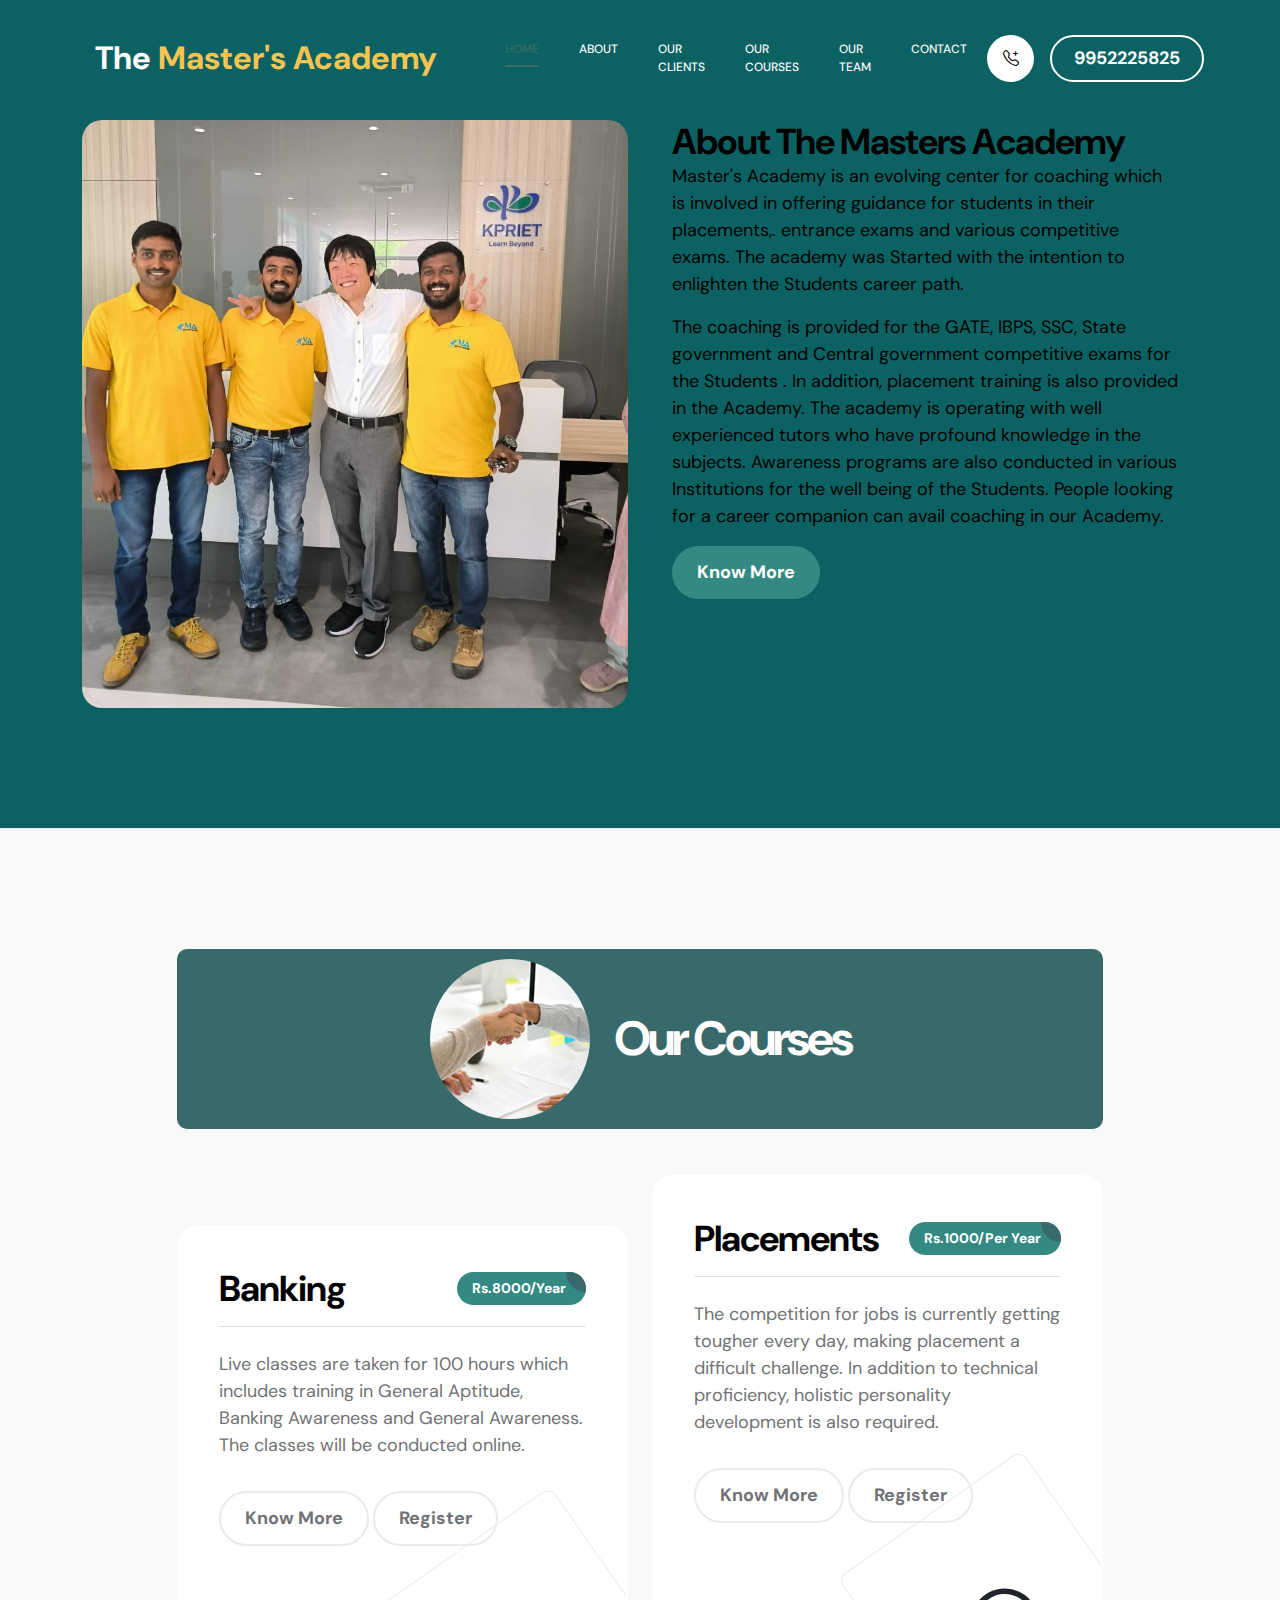
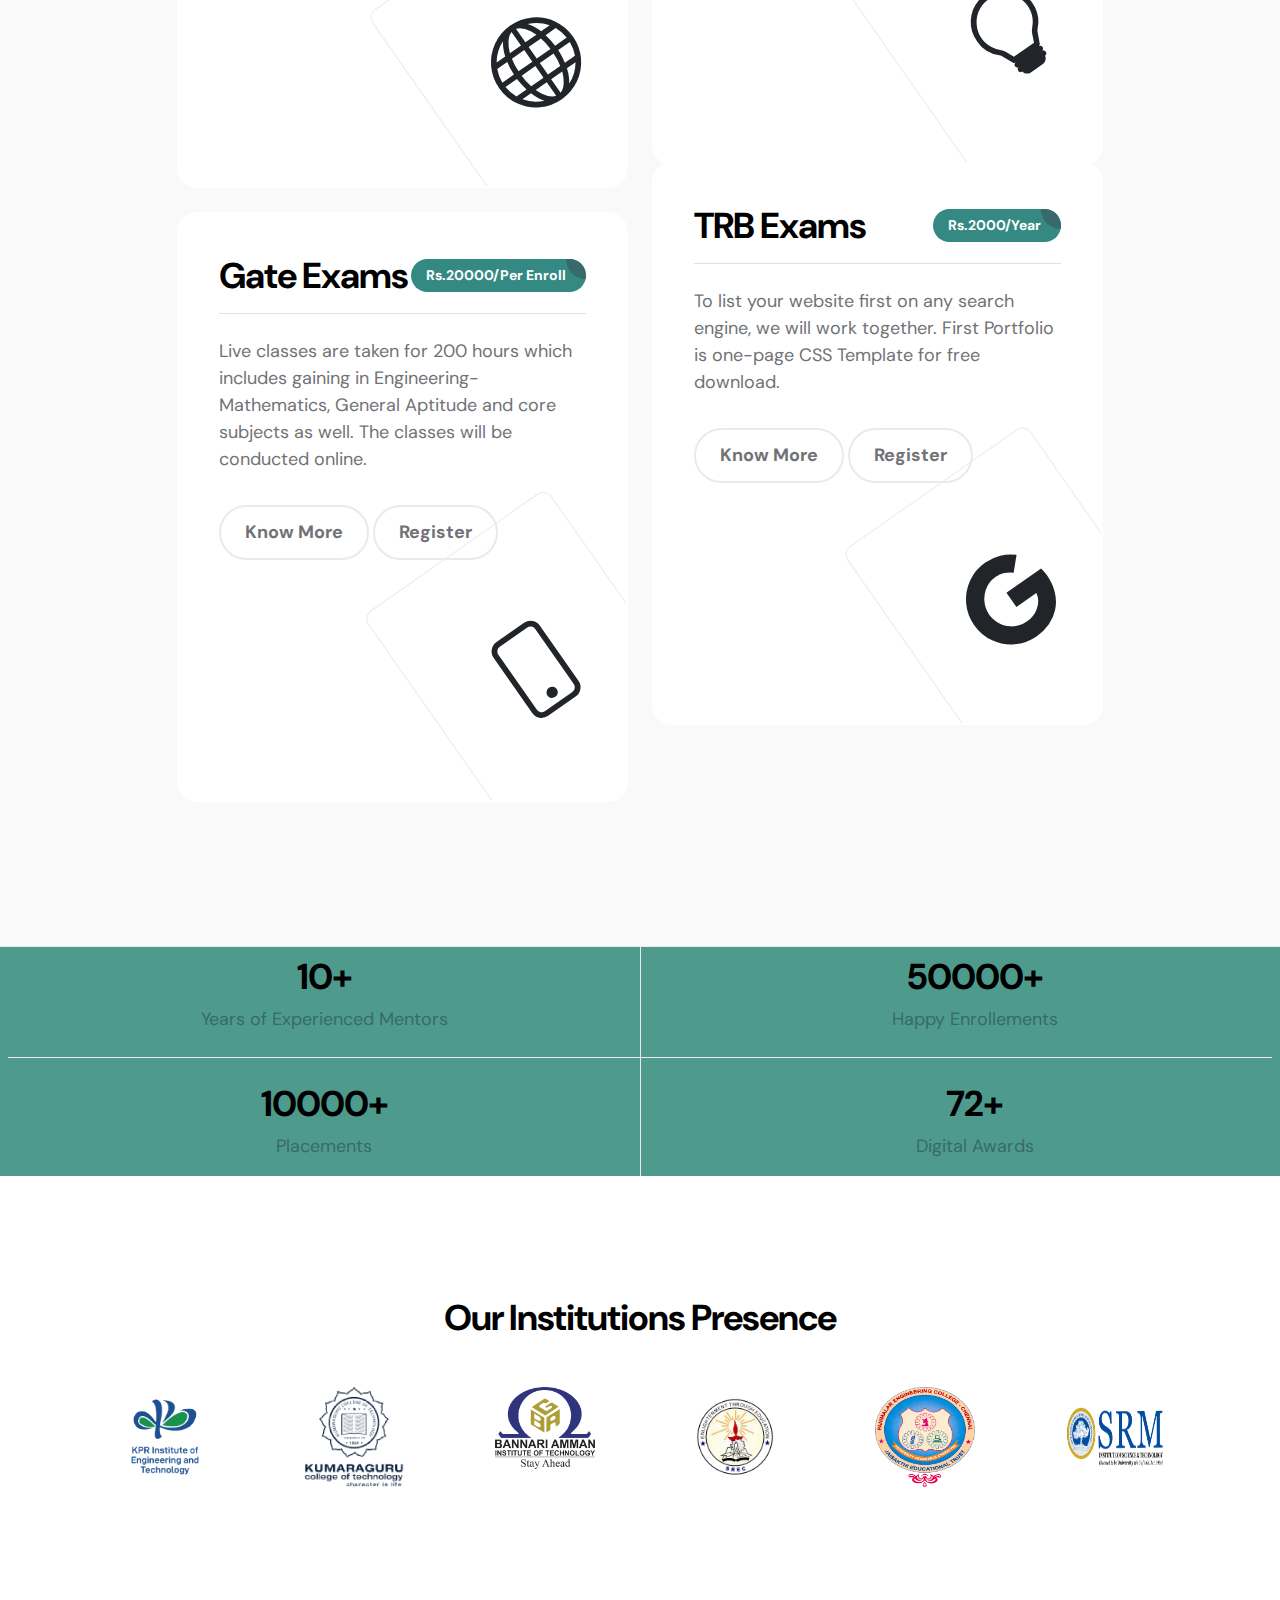
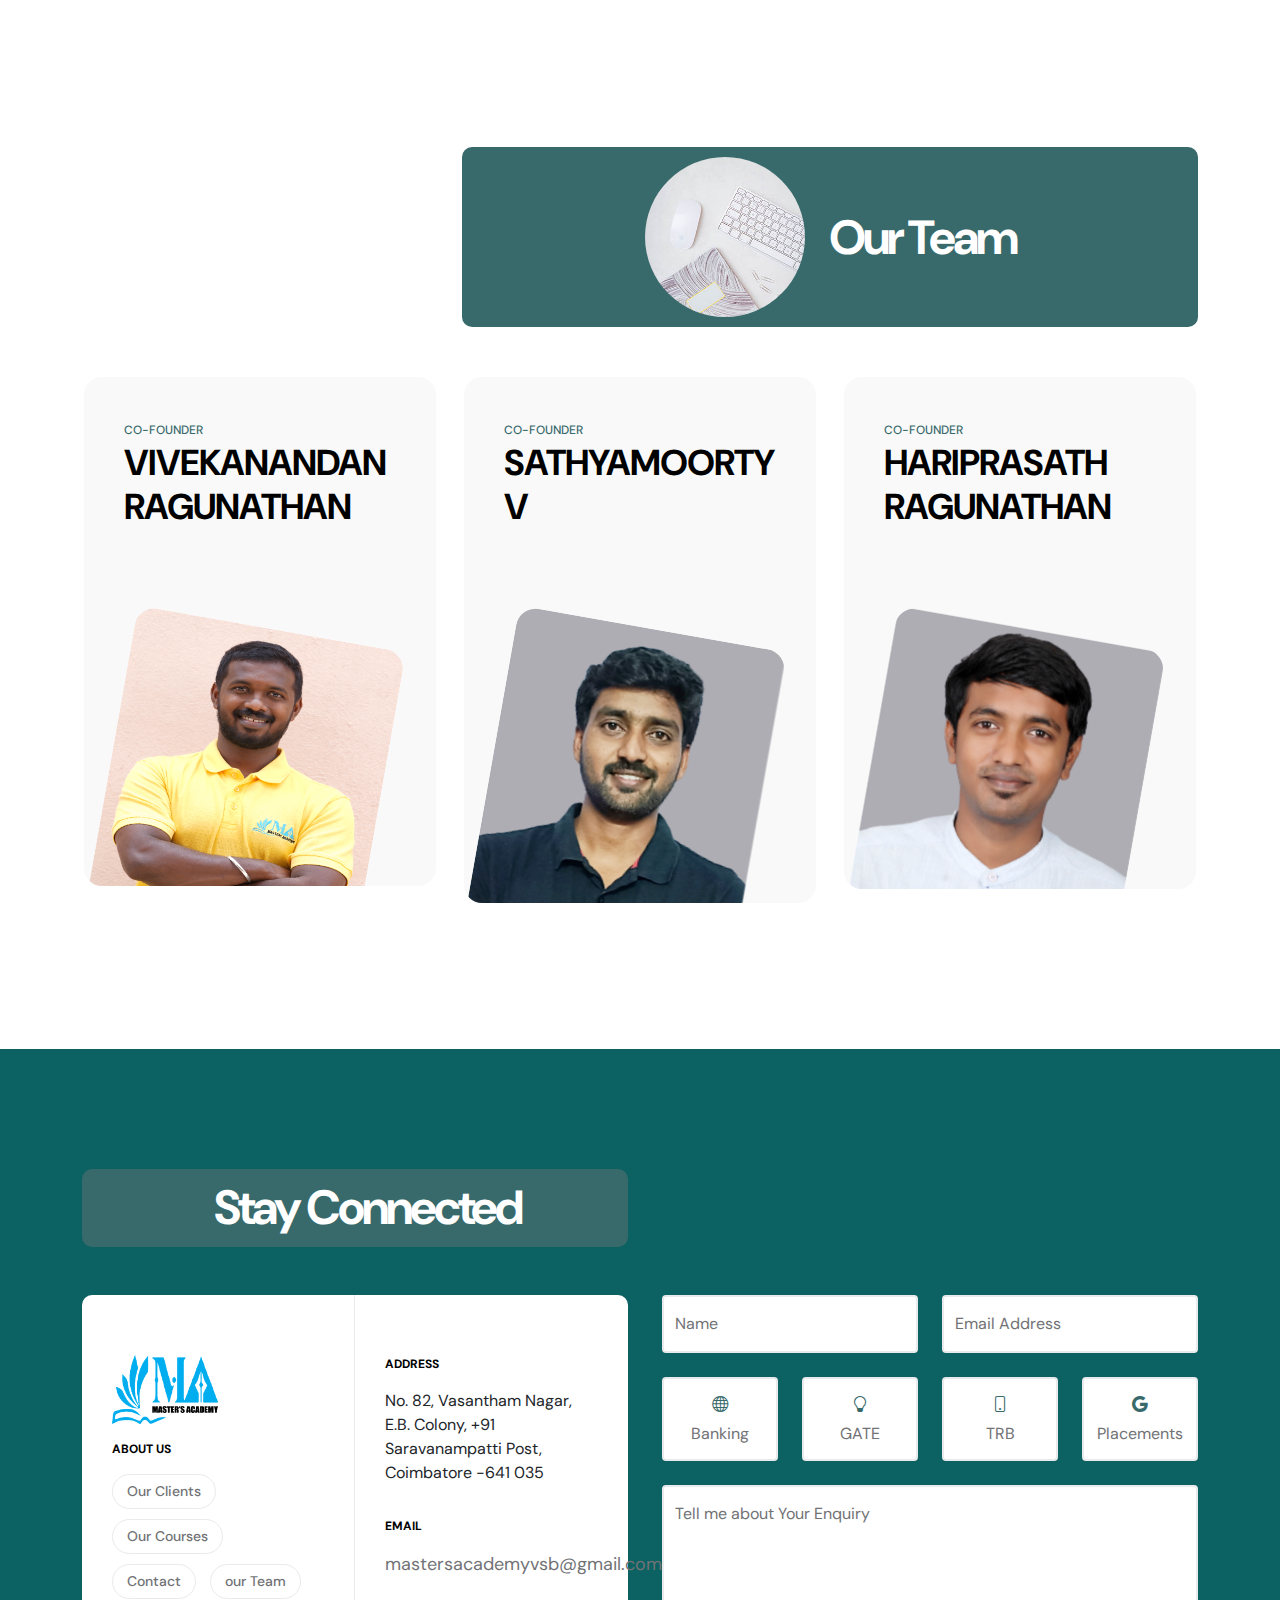
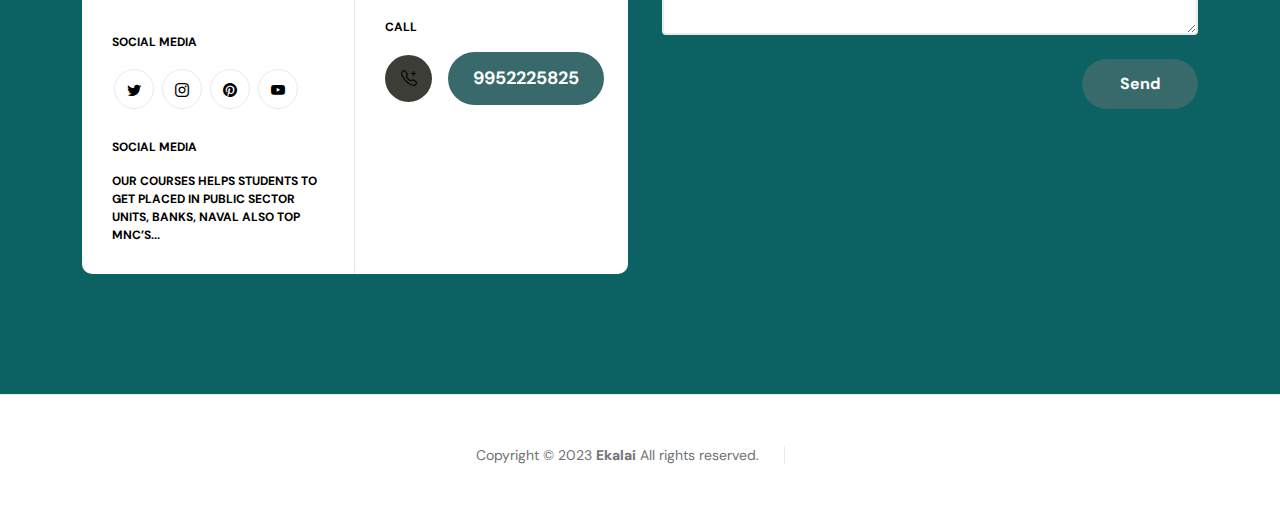
==== commit 66f3aa44: "init" ====
--- a/index.html
+++ b/index.html
@@ -90,44 +90,14 @@
             </div>
         </nav>
 
-        <main>
-
-            <section class="hero d-flex justify-content-center align-items-center" id="section_1">
+       
+
+            <section class="about section-padding" id="section_2" style="background-color: rgb(12, 98, 98);">
                 <div class="container">
                     <div class="row">
 
                         <div class="col-lg-6 col-12">
-                            <div class="hero-text">
-                               
-                                 <p class="mb-4"><a class="custom-btn btn custom-link mb-3" href="gate.html">GATE</a></p>
-                                
-                                 <p class="mb-4"><a class="custom-btn btn custom-link mb-3" href="placements.html">PLACEMENTS</a></p>
-                                 <p class="mb-4"><a class="custom-btn btn custom-link mb-3" href="banking.html">BANKING</a></p>
-                                 <p class="mb-4"><a class="custom-btn btn custom-link" href="trb.html">TRB</a></p>
-                           
-                                </div>
-
-                        </div>
-                        <div class="col-lg-5 col-8 position-relative">
-                            <div class="hero-image-wrap"></div>
-                            <img src="images/portrait-happy-excited-man-holding-laptop-computer.png" class="hero-image img-fluid" alt="">
-                        </div>
-                            
-                        
-
-                    </div>
-                </div>
-
-                <svg xmlns="http://www.w3.org/2000/svg" viewBox="0 0 1440 320"><path fill="#535da1" fill-opacity="1" d="M0,160L24,160C48,160,96,160,144,138.7C192,117,240,75,288,64C336,53,384,75,432,106.7C480,139,528,181,576,208C624,235,672,245,720,240C768,235,816,213,864,186.7C912,160,960,128,1008,133.3C1056,139,1104,181,1152,202.7C1200,224,1248,224,1296,197.3C1344,171,1392,117,1416,90.7L1440,64L1440,0L1416,0C1392,0,1344,0,1296,0C1248,0,1200,0,1152,0C1104,0,1056,0,1008,0C960,0,912,0,864,0C816,0,768,0,720,0C672,0,624,0,576,0C528,0,480,0,432,0C384,0,336,0,288,0C240,0,192,0,144,0C96,0,48,0,24,0L0,0Z"></path></svg>
-            </section>
-
-
-            <section class="about section-padding" id="section_2">
-                <div class="container">
-                    <div class="row">
-
-                        <div class="col-lg-6 col-12">
-                            <img src="images/Master_s_Academy-removebg-preview.png" class="about-image img-fluid" alt="">
+                            <img src="images/kpr.jpeg" class="about-image img-fluid " alt="">
                         </div>
 
                         <div class="col-lg-6 col-12 mt-5 mt-lg-0">
@@ -172,8 +142,8 @@
 
                                         <p>Live classes are taken for 100 hours which includes training in General Aptitude, Banking Awareness and General Awareness. The classes will be conducted online.</p>
 
-                                        <a href="banking.html" class="custom-btn custom-border-btn btn mt-3">Discover More</a>
-                                        <a href="banking.html" class="custom-btn custom-border-btn btn mt-3">Register</a>
+                                        <a href="banking.html" class="custom-btn custom-border-btn btn mt-3">Know More</a>
+                                        <a href="https://wa.me/9629285139" class="custom-btn custom-border-btn btn mt-3">Register</a>
 
                                         <div class="services-icon-wrap d-flex justify-content-center align-items-center">
                                             <i class="services-icon bi-globe"></i>
@@ -194,8 +164,8 @@
 
                                         <p>The competition for jobs is currently getting tougher every day, making placement a difficult challenge. In addition to technical proficiency, holistic personality development is also required.</p>
 
-                                        <a href="placements.html" class="custom-btn custom-border-btn btn mt-3">Discover More</a>
-                                        <a href="banking.html" class="custom-btn custom-border-btn btn mt-3">Register</a>
+                                        <a href="placements.html" class="custom-btn custom-border-btn btn mt-3">Know More</a>
+                                        <a href="https://wa.me/9629285139" class="custom-btn custom-border-btn btn mt-3">Register</a>
 
                                         <div class="services-icon-wrap d-flex justify-content-center align-items-center">
                                             <i class="services-icon bi-lightbulb"></i>
@@ -216,8 +186,8 @@
 
                                         <p>Live classes are taken for 200 hours which includes gaining in Engineering- Mathematics, General Aptitude and core subjects as well. The classes will be conducted online.</p>
 
-                                        <a href="gate.html" class="custom-btn custom-border-btn btn mt-3">Discover More</a>
-                                        <a href="banking.html" class="custom-btn custom-border-btn btn mt-3">Register</a>
+                                        <a href="gate.html" class="custom-btn custom-border-btn btn mt-3">Know More</a>
+                                        <a href="https://wa.me/9629285139" class="custom-btn custom-border-btn btn mt-3">Register</a>
 
                                         <div class="services-icon-wrap d-flex justify-content-center align-items-center">
                                             <i class="services-icon bi-phone"></i>
@@ -238,8 +208,8 @@
 
                                         <p>To list your website first on any search engine, we will work together. First Portfolio is one-page CSS Template for free download.</p>
 
-                                        <a href="trb.html" class="custom-btn custom-border-btn btn mt-3">Discover More</a>
-                                        <a href="banking.html" class="custom-btn custom-border-btn btn mt-3">Register</a>
+                                        <a href="trb.html" class="custom-btn custom-border-btn btn mt-3">Know More</a>
+                                        <a href="https://wa.me/9629285139" class="custom-btn custom-border-btn btn mt-3">Register</a>
 
 
                                         <div class="services-icon-wrap d-flex justify-content-center align-items-center">
@@ -256,67 +226,34 @@
             
 
 
-            <section class="featured section-padding">
-                <div class="container">
-                    <div class="row">
-
-                        <div class="col-lg-6 col-12">
-                            <div class="profile-thumb">
-                                <div class="profile-title">
-                                    <h4 class="mb-0">Information</h4>
-                                </div>
-
-                                <div class="profile-body">
-                                    <p>
-                                        <span class="profile-small-title">Name</span> 
-                                        <span>THE MASTER'S ACADEMY</span>
-                                    </p>
-
-                                    <p>
-                                        <span class="profile-small-title">STARTED</span> 
-                                        <span>JAN 1, 2020</span>
-                                    </p>
-
-                                    <p>
-                                        <span class="profile-small-title">Phone</span> 
-                                         <span><a href="tel: 9952225825"> 9952225825</a></span>
-                                    </p>
-
-                                    <p>
-                                        <span class="profile-small-title">Email</span> 
-                                        <span><a href="mastersacademyvsb@gmail.com">mastersacademyvsb@gmail.com
-
-                                        </a></span>
-                                    </p>
-                                </div>
-                            </div>
-                        </div>
-
-                        <div class="col-lg-6 col-12 mt-5 mt-lg-0">
+            
+
+                        <div class="col-lg-12 col-11 mx-auto align-items-center "  style="background-color: #4e9b8e;" >
                             <div class="about-thumb">
                                 <div class="row">
-                                    <div class="col-lg-6 col-6 featured-border-bottom py-2">
-                                        <strong class="featured-numbers">10+</strong>
-
-                                        <p class="featured-text">Years of Experienced Mentors</p>
+                                    <div class="col-lg-6 col-6 featured-border-bottom  py-2">
+                                        <h3 class="text-center">10+</h3>
+
+                                        <p class="featured-text text-center">Years of Experienced Mentors</p>
                                     </div>
 
                                     <div class="col-lg-6 col-6 featured-border-start featured-border-bottom ps-5 py-2">
-                                        <strong class="featured-numbers">50000+</strong>
-
-                                        <p class="featured-text">Happy Enrollements</p>
+                                        <h3 class="text-center">50000+
+                                        </h3>
+
+                                        <p class="featured-text text-center">Happy Enrollements</p>
                                     </div>
 
                                     <div class="col-lg-6 col-6 pt-4">
-                                        <strong class="featured-numbers">10000</strong>
-
-                                        <p class="featured-text">Placements</p>
+                                        <h3 class="text-center">10000+</h3>
+
+                                        <p class="featured-text text-center">Placements</p>
                                     </div>
 
                                     <div class="col-lg-6 col-6 featured-border-start ps-5 pt-4">
-                                        <strong class="featured-numbers">72+</strong>
-
-                                        <p class="featured-text">Digital Awards</p>
+                                        <h3 class="text-center">72+</h3>
+
+                                        <p class="featured-text text-center">Digital Awards</p>
                                     </div>
                                 </div>
                             </div>
@@ -442,6 +379,7 @@
 
                             <div class="col-lg-3 col-md-6 col-12 pe-lg-0">
                                 <div class="contact-info contact-info-border-start d-flex flex-column">
+                                    <img src="images/logo.png" class="img-fluid col-lg-6 mb-3" style="align-content: center;align-items: center;" width="150px" height="150px">
                                     <strong class="site-footer-title d-block mb-3">About Us</strong>
 
                                     <ul class="footer-menu">
--- a/css/templatemo-first-portfolio-style.css
+++ b/css/templatemo-first-portfolio-style.css
@@ -13,7 +13,7 @@
 :root {
   --white-color:                  #ffffff;
   --primary-color:                #348a83;
-  --secondary-color:              #c7ced0;
+  --secondary-color:              #386a6b;
   --section-bg-color:             #f9f9f9;
   --dark-color:                   #000000;
   --p-color:                      #717275;
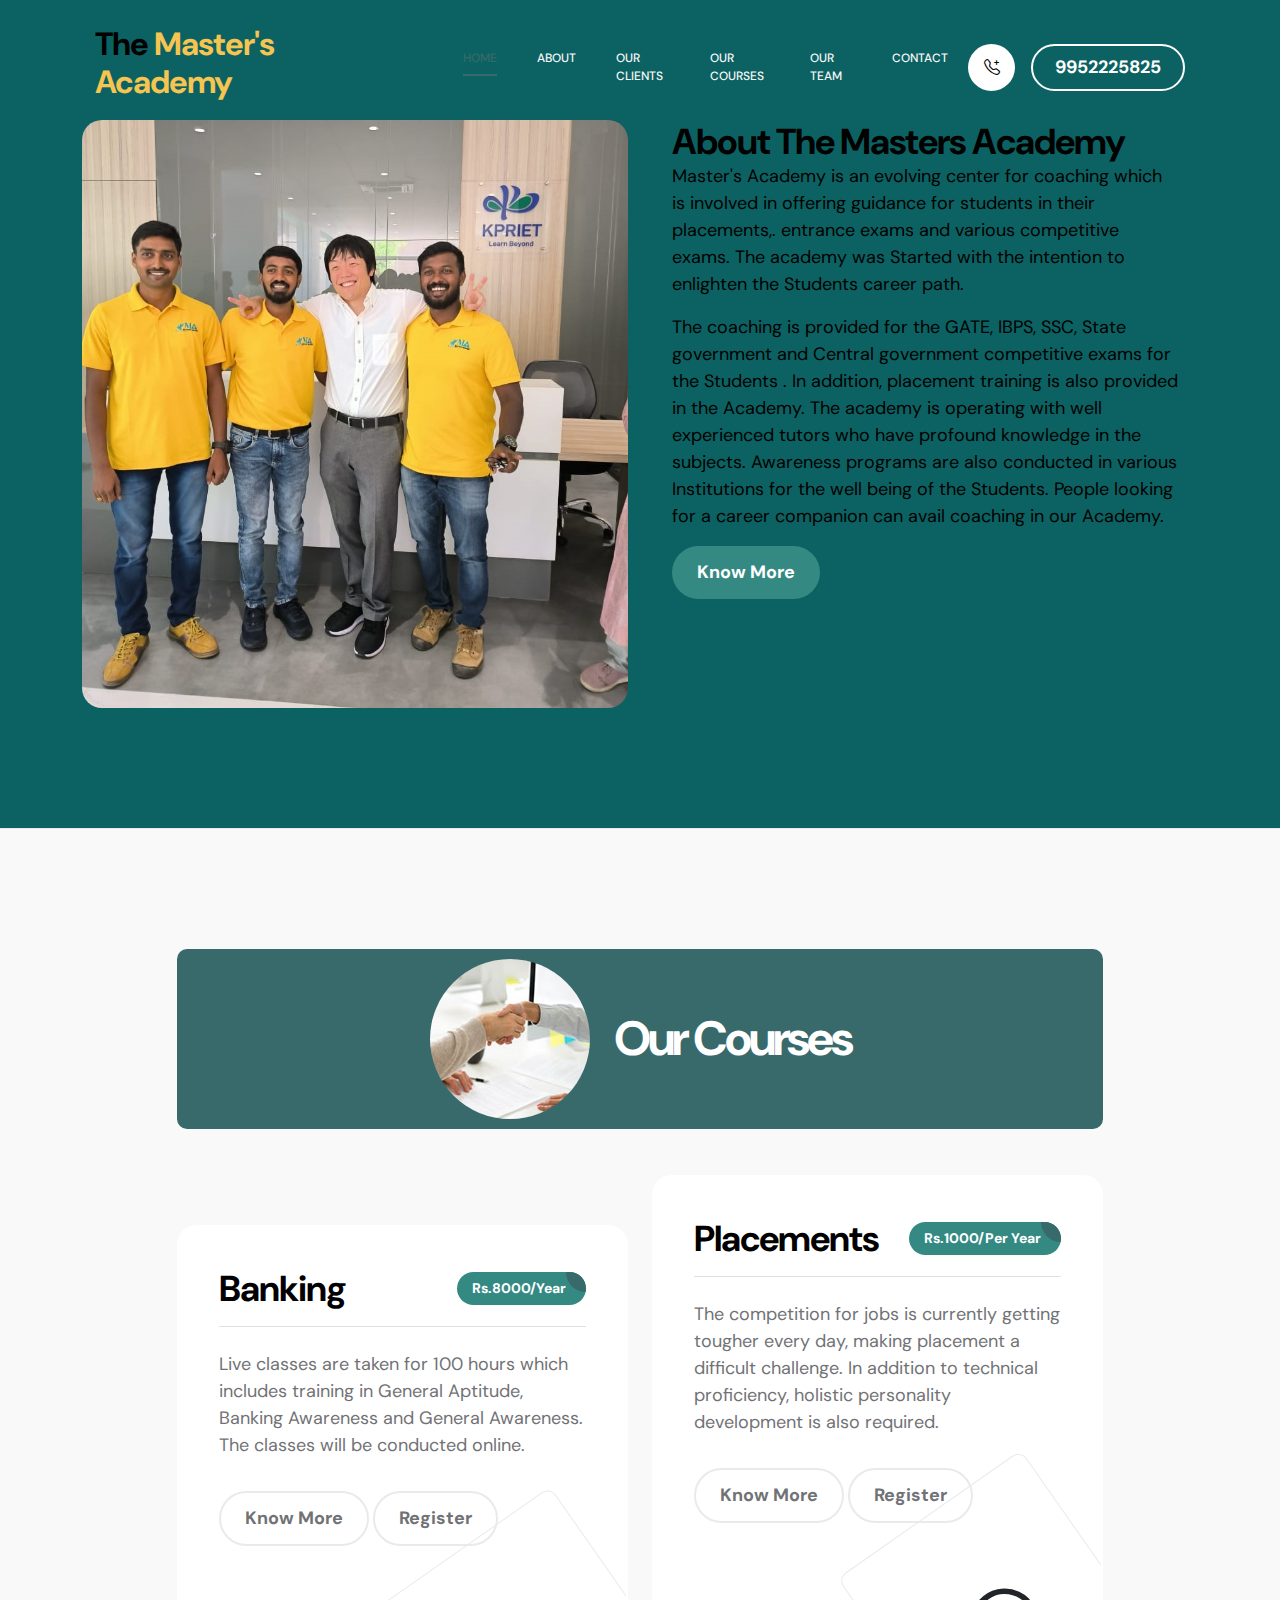
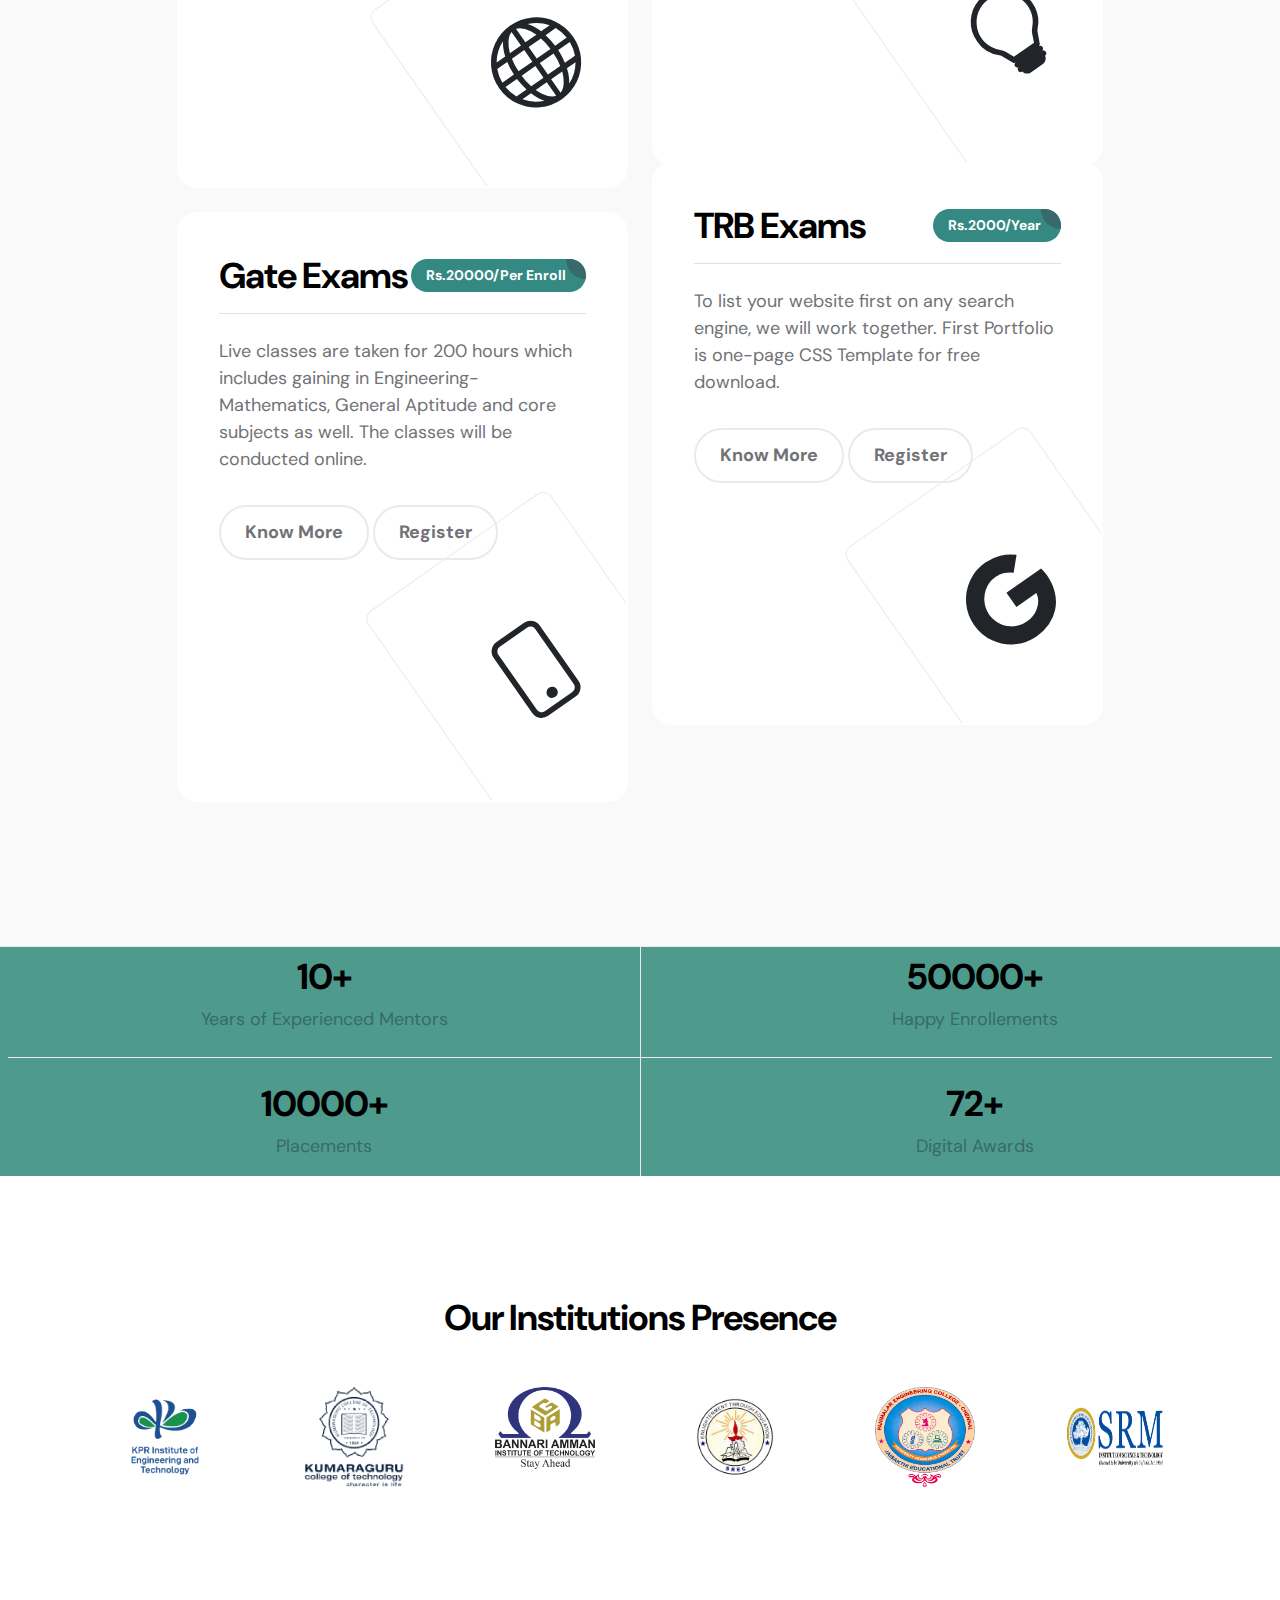
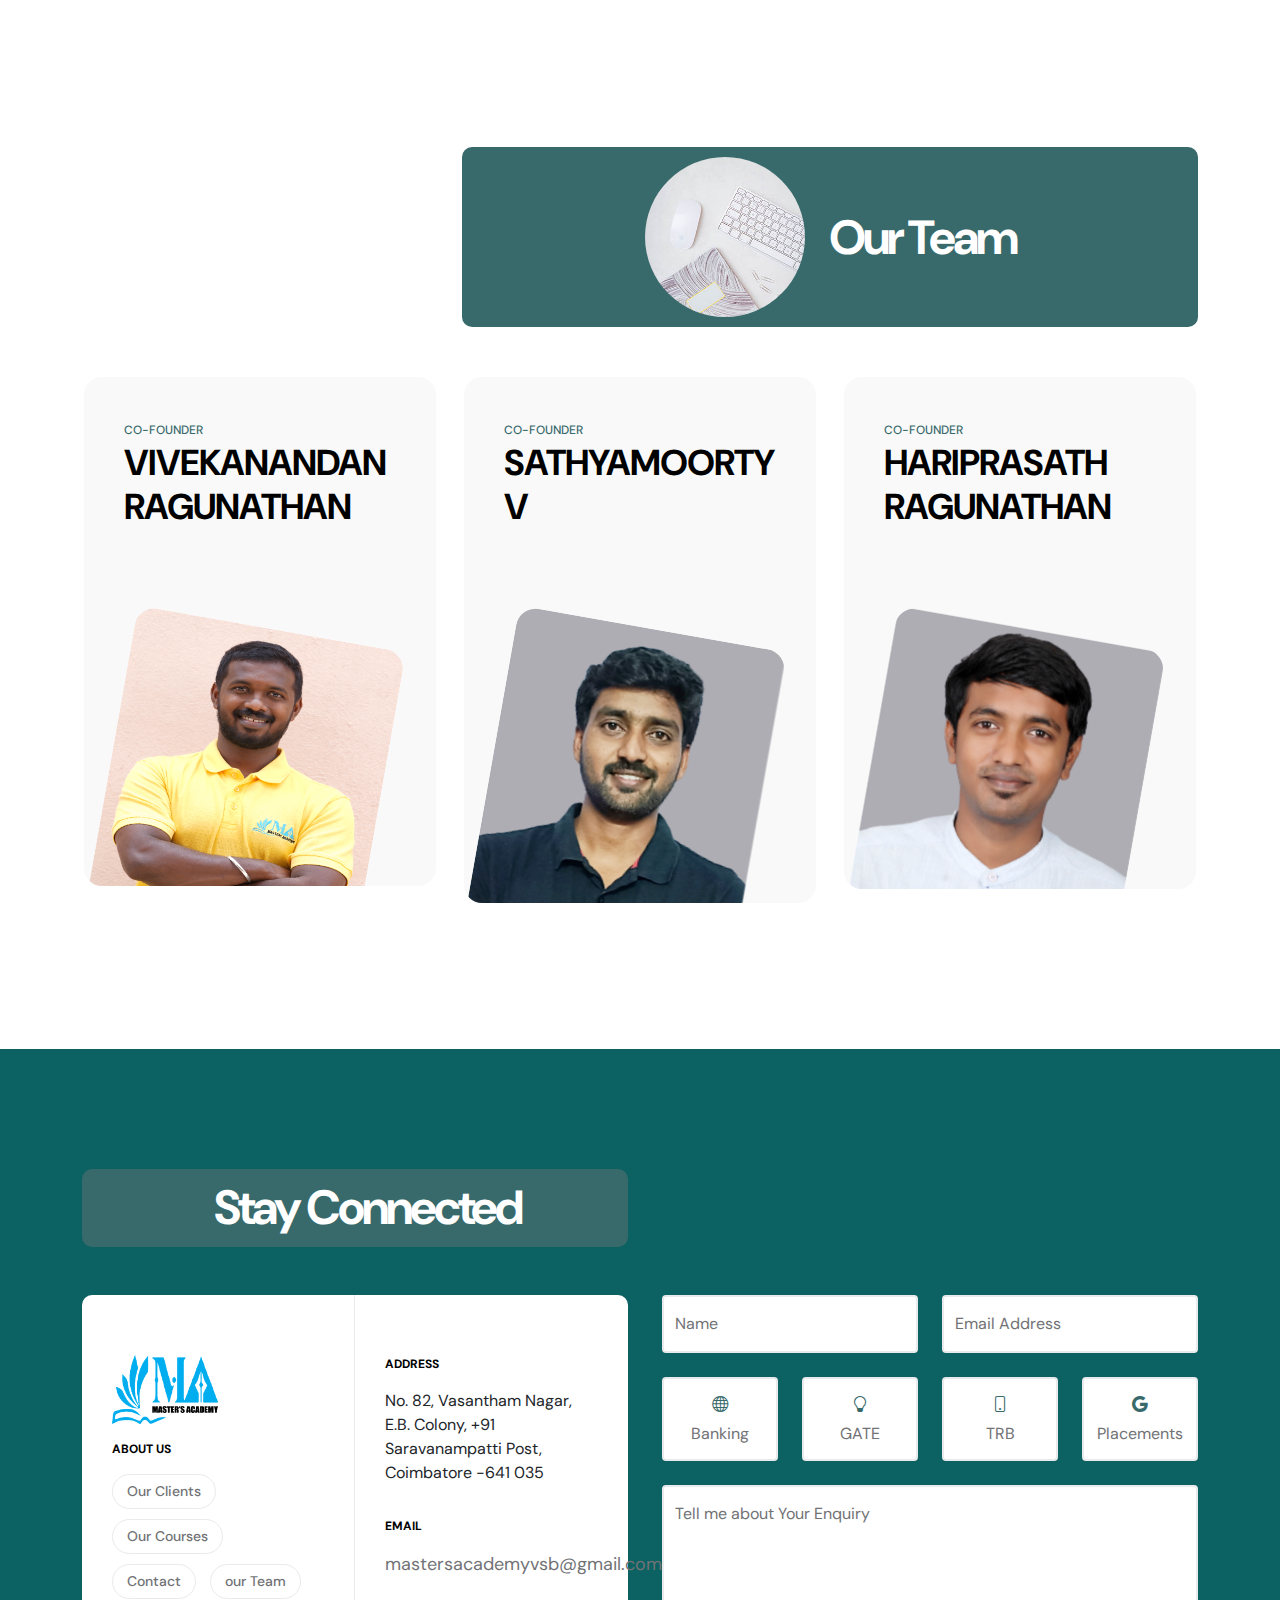
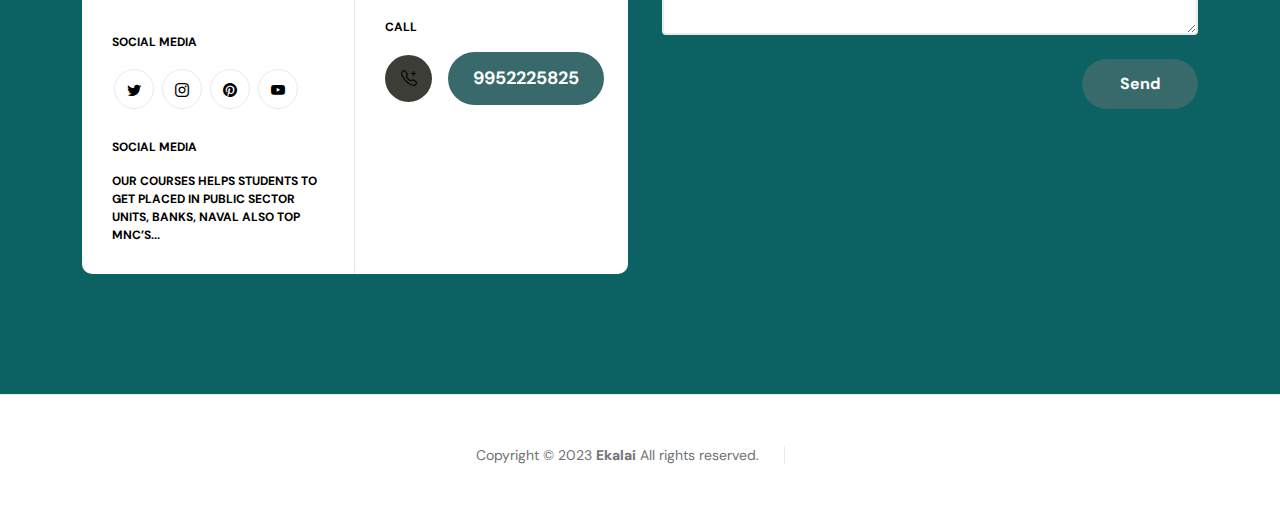
==== commit 7bb971f8: "Update index.html" ====
--- a/index.html
+++ b/index.html
@@ -44,7 +44,7 @@
                     <span class="navbar-toggler-icon"></span>
                 </button>
         
-                <a href="index.html" class="navbar-brand mx-auto mx-lg-0">The <span style="color: rgb(246, 196, 80);"> Master's Academy</span></a>
+                <a href="index.html"><h4>The <span style="color: rgb(246, 196, 80);"> Master's Academy</span></h4></a>
 
                 <div class="d-flex align-items-center d-lg-none">
                     <i class="navbar-icon bi-telephone-plus "></i>
@@ -90,6 +90,7 @@
             </div>
         </nav>
 
+        
        
 
             <section class="about section-padding" id="section_2" style="background-color: rgb(12, 98, 98);">
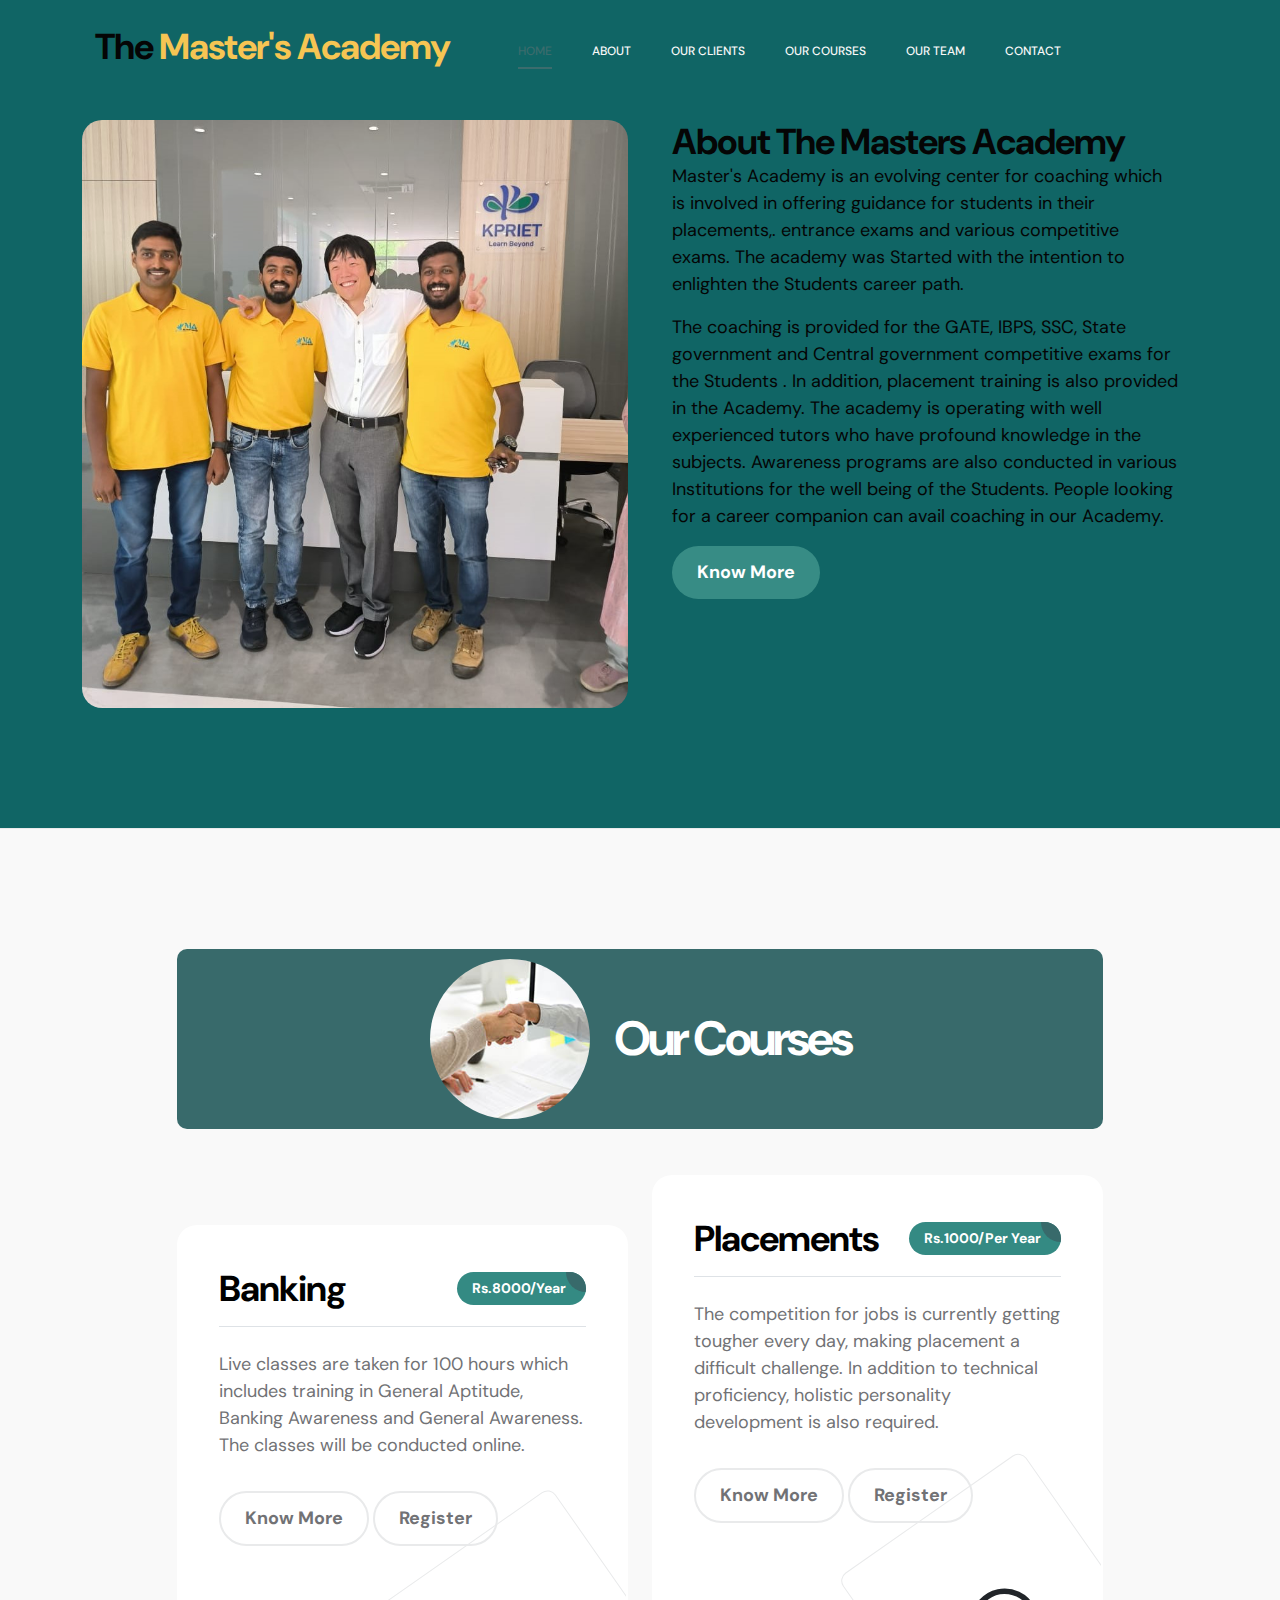
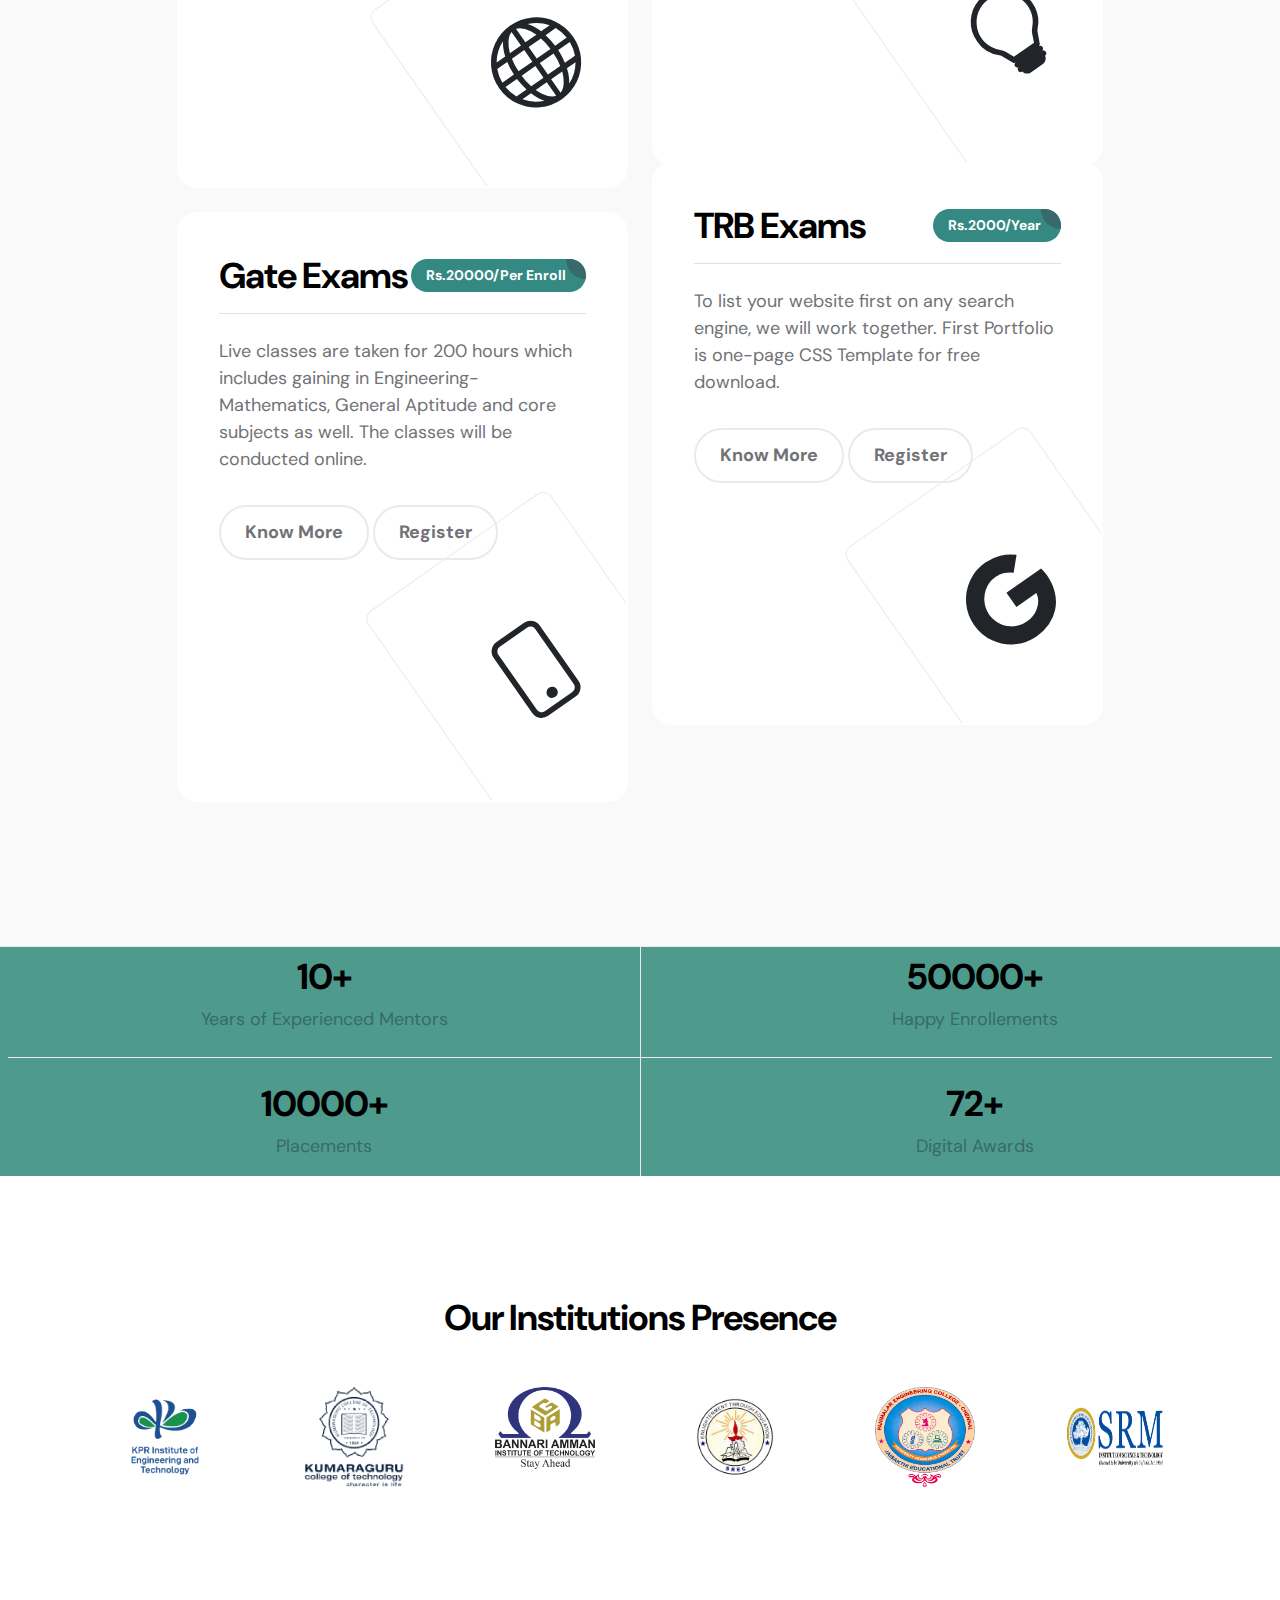
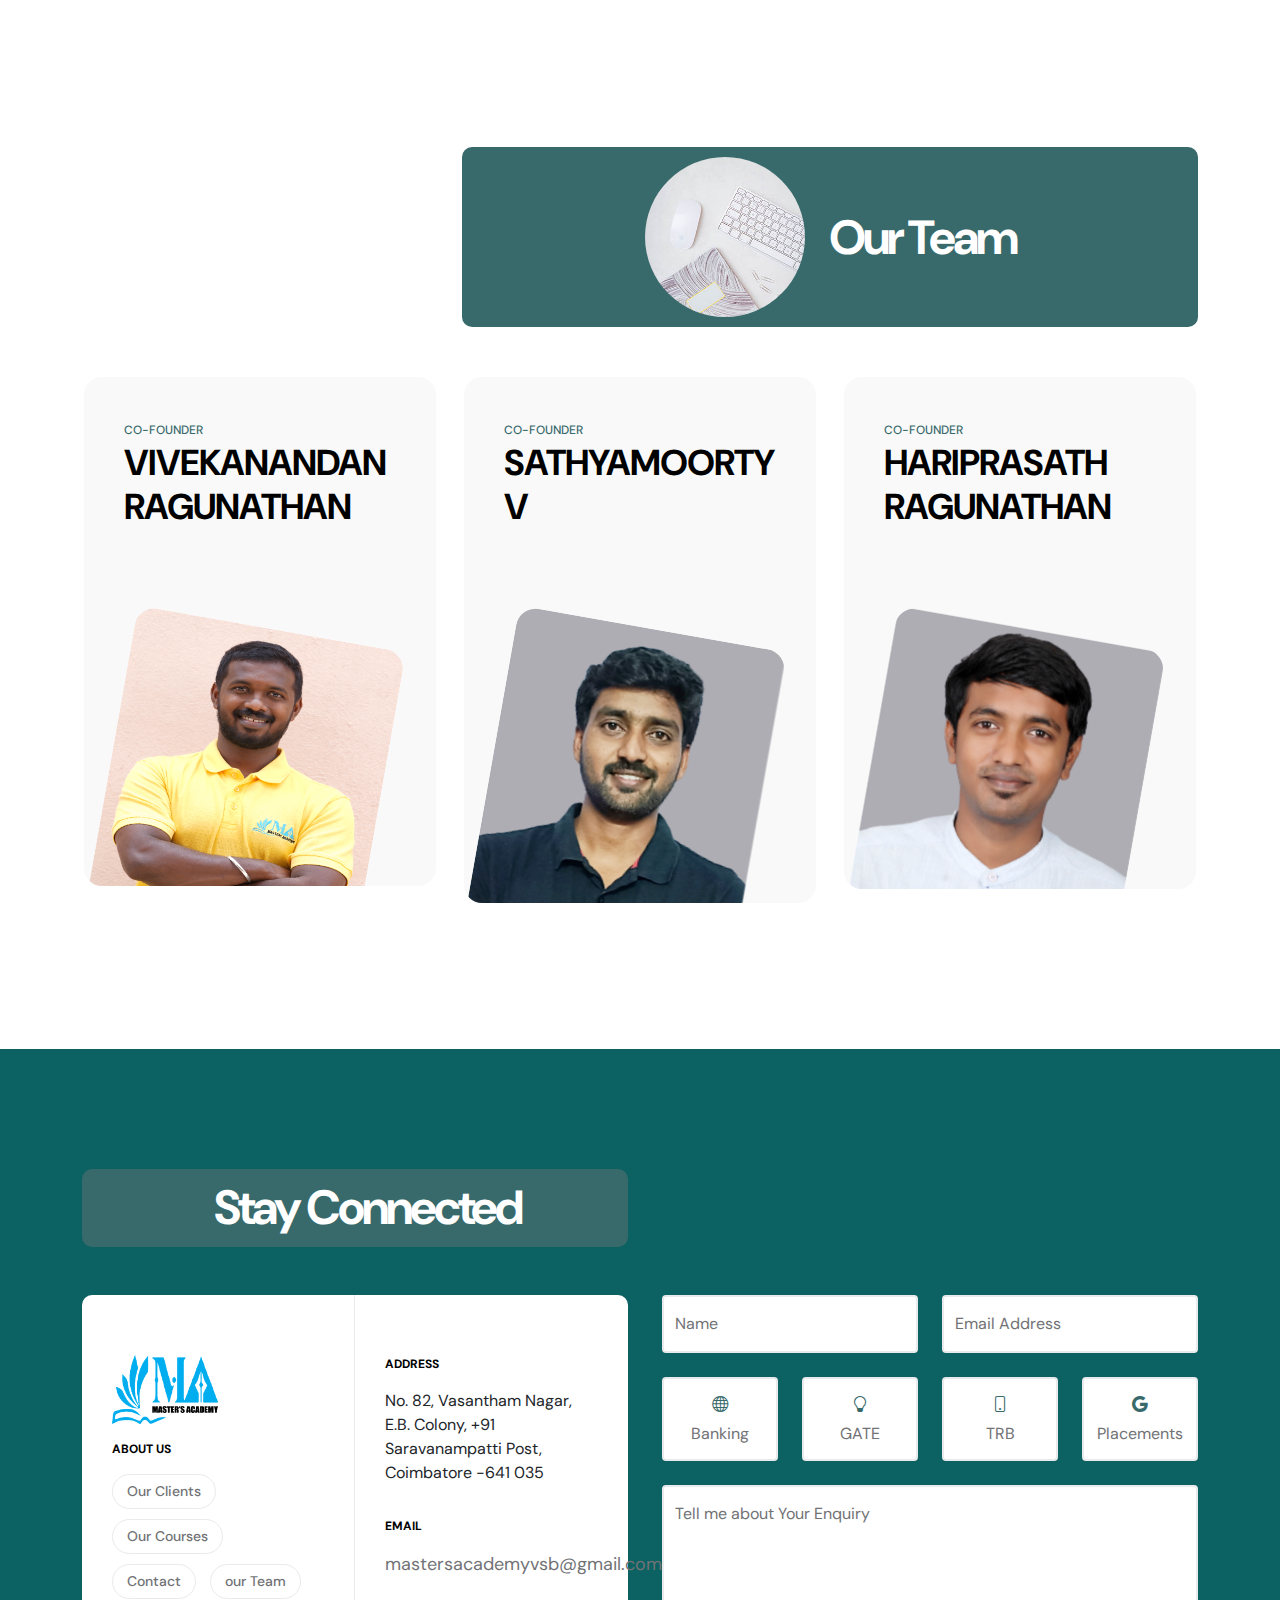
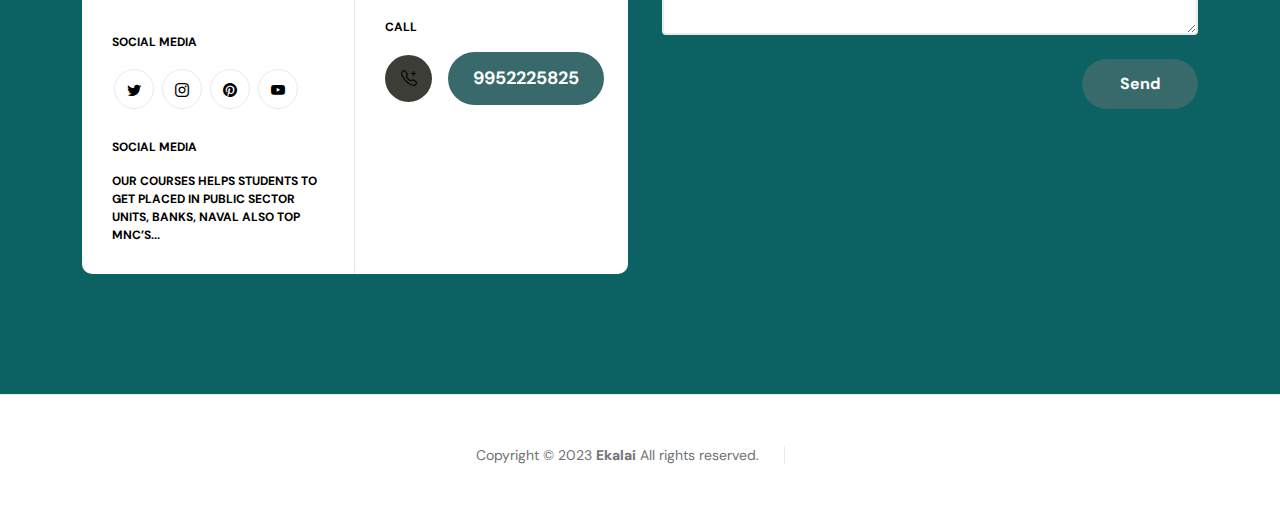
==== commit 8cfa7307: "Update index.html" ====
--- a/index.html
+++ b/index.html
@@ -44,14 +44,14 @@
                     <span class="navbar-toggler-icon"></span>
                 </button>
         
-                <a href="index.html"><h4>The <span style="color: rgb(246, 196, 80);"> Master's Academy</span></h4></a>
-
-                <div class="d-flex align-items-center d-lg-none">
+                <a href="index.html"><h3>The <span style="color: rgb(246, 196, 80);"> Master's Academy</span></h3></a>
+                <div class="d-flex align-items-center d-none ms-auto">
                     <i class="navbar-icon bi-telephone-plus "></i>
                     <a class="custom-btn btn" href="tel: 9952225825">
                         9952225825 
                     </a>
                 </div>
+
 
                 <div class="collapse navbar-collapse" id="navbarNav">
                     <ul class="navbar-nav ms-lg-5">
@@ -77,13 +77,16 @@
                         <li class="nav-item">
                             <a class="nav-link " href="Contact.html">Contact</a>
                         </li>
+                        <div class="d-flex align-items-center d-none ms-auto">
+                            <i class="navbar-icon bi-telephone-plus "></i>
+                            <a class="custom-btn btn" href="tel: 9952225825">
+                                9952225825 
+                            </a>
+                        </div>
                     </ul>
-
-                    <div class="d-lg-flex align-items-center d-none ms-auto">
-                        <i class="navbar-icon bi-telephone-plus me-3"></i>
-                        <a class="custom-btn btn" href="">
-                            9952225825
-                        </a>
+                   
+
+                    
                     </div>
                 </div>
 
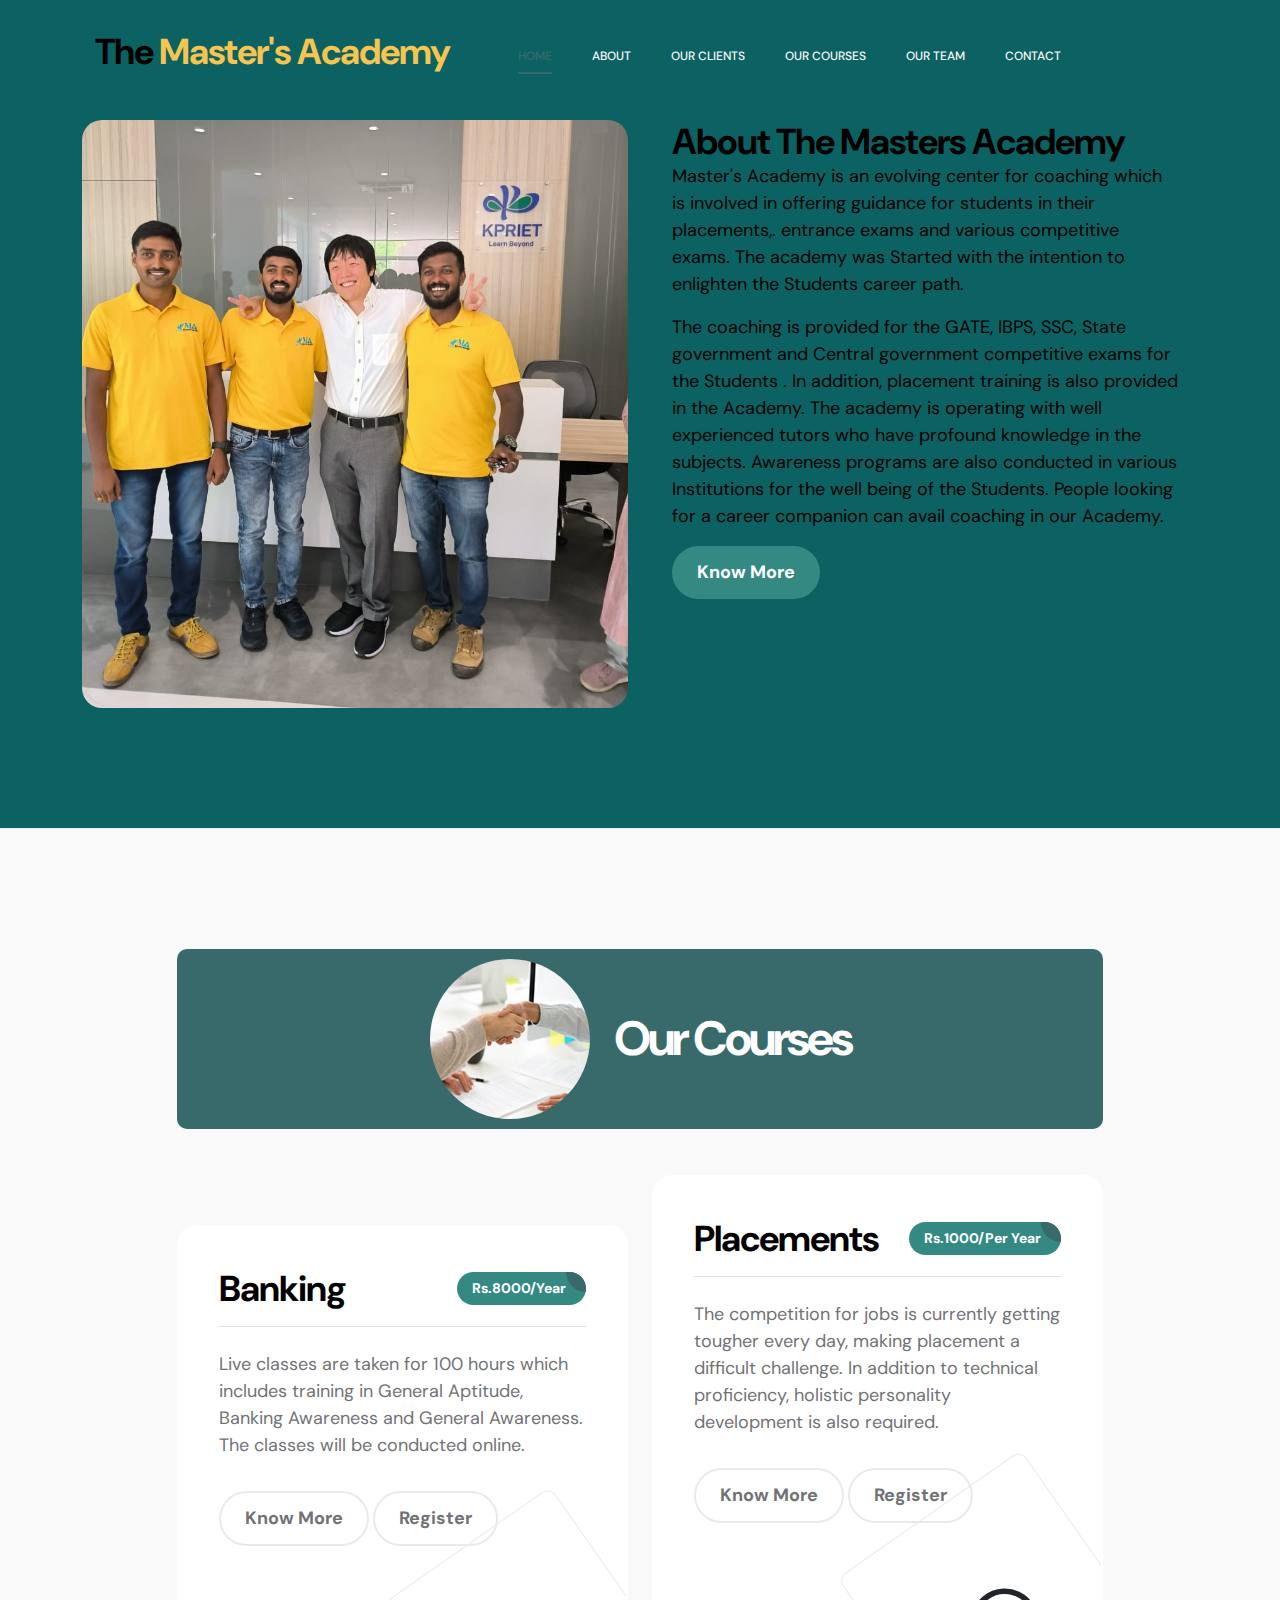
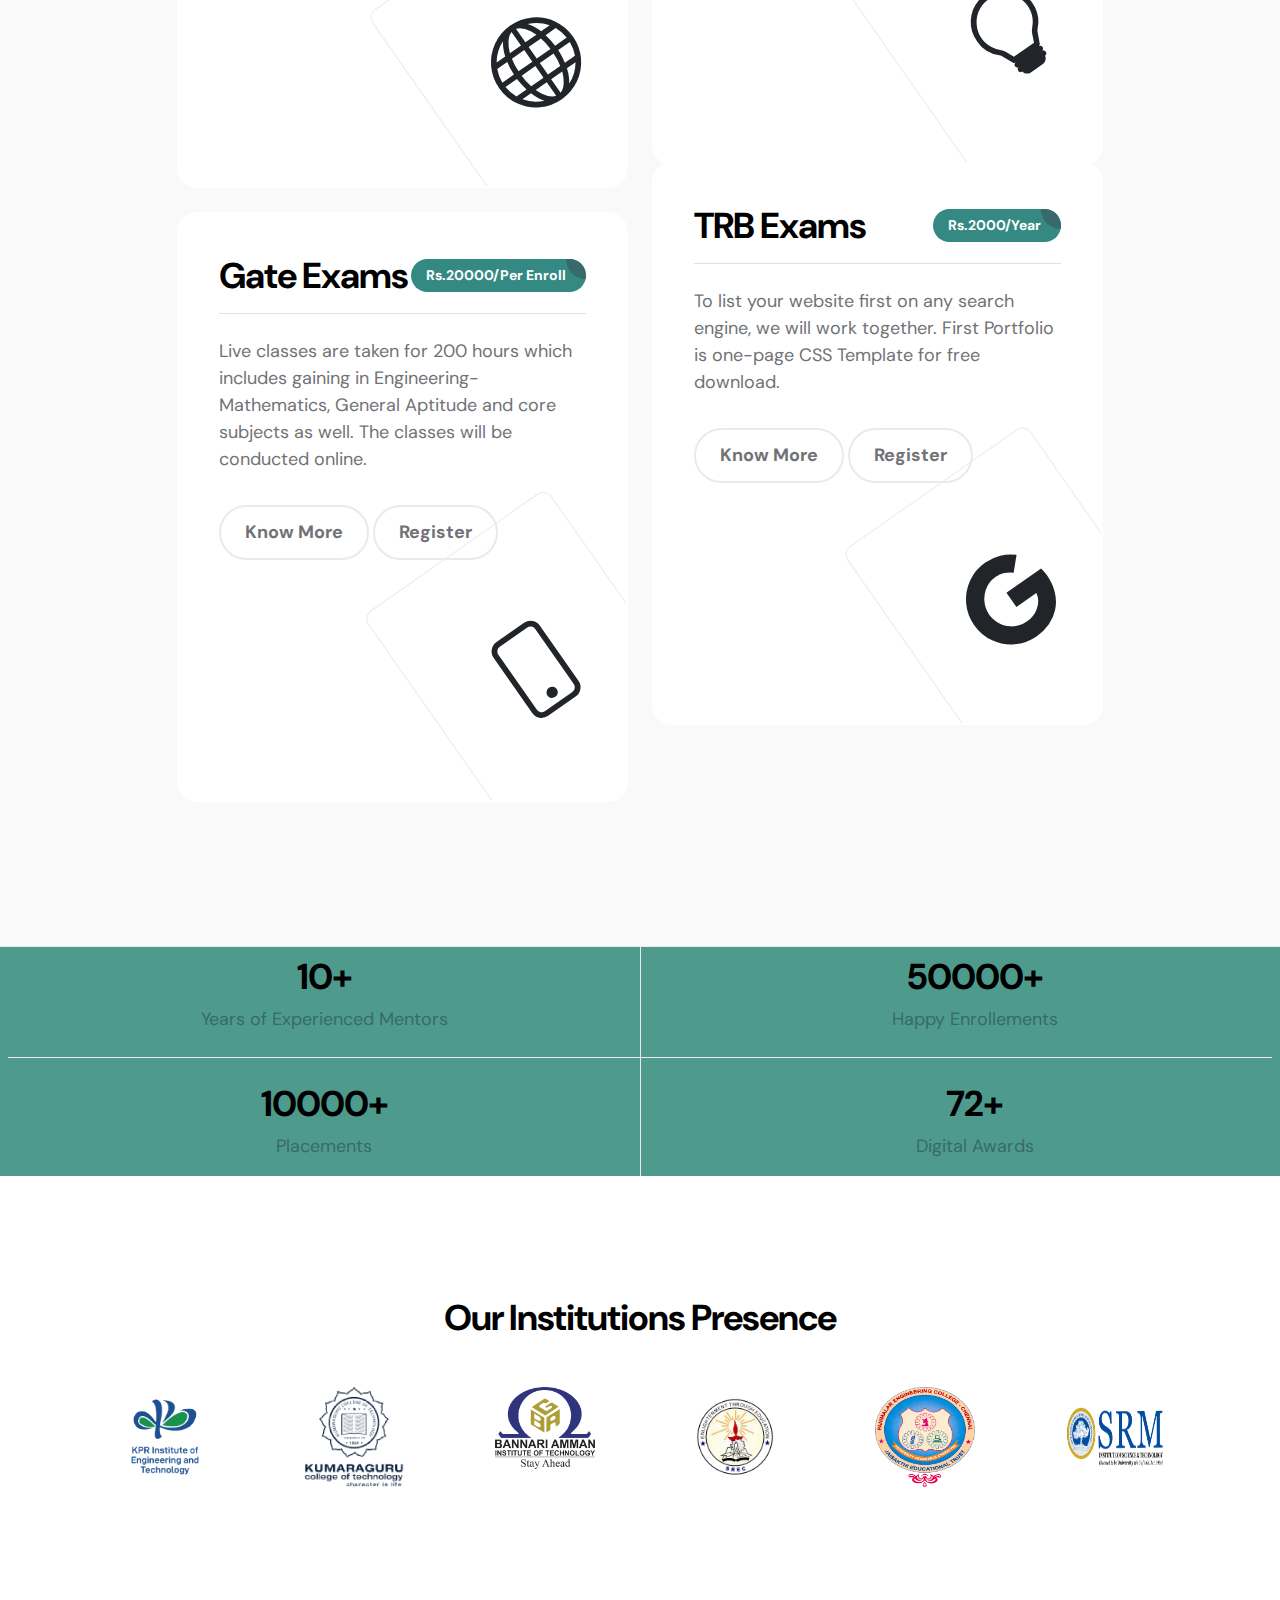
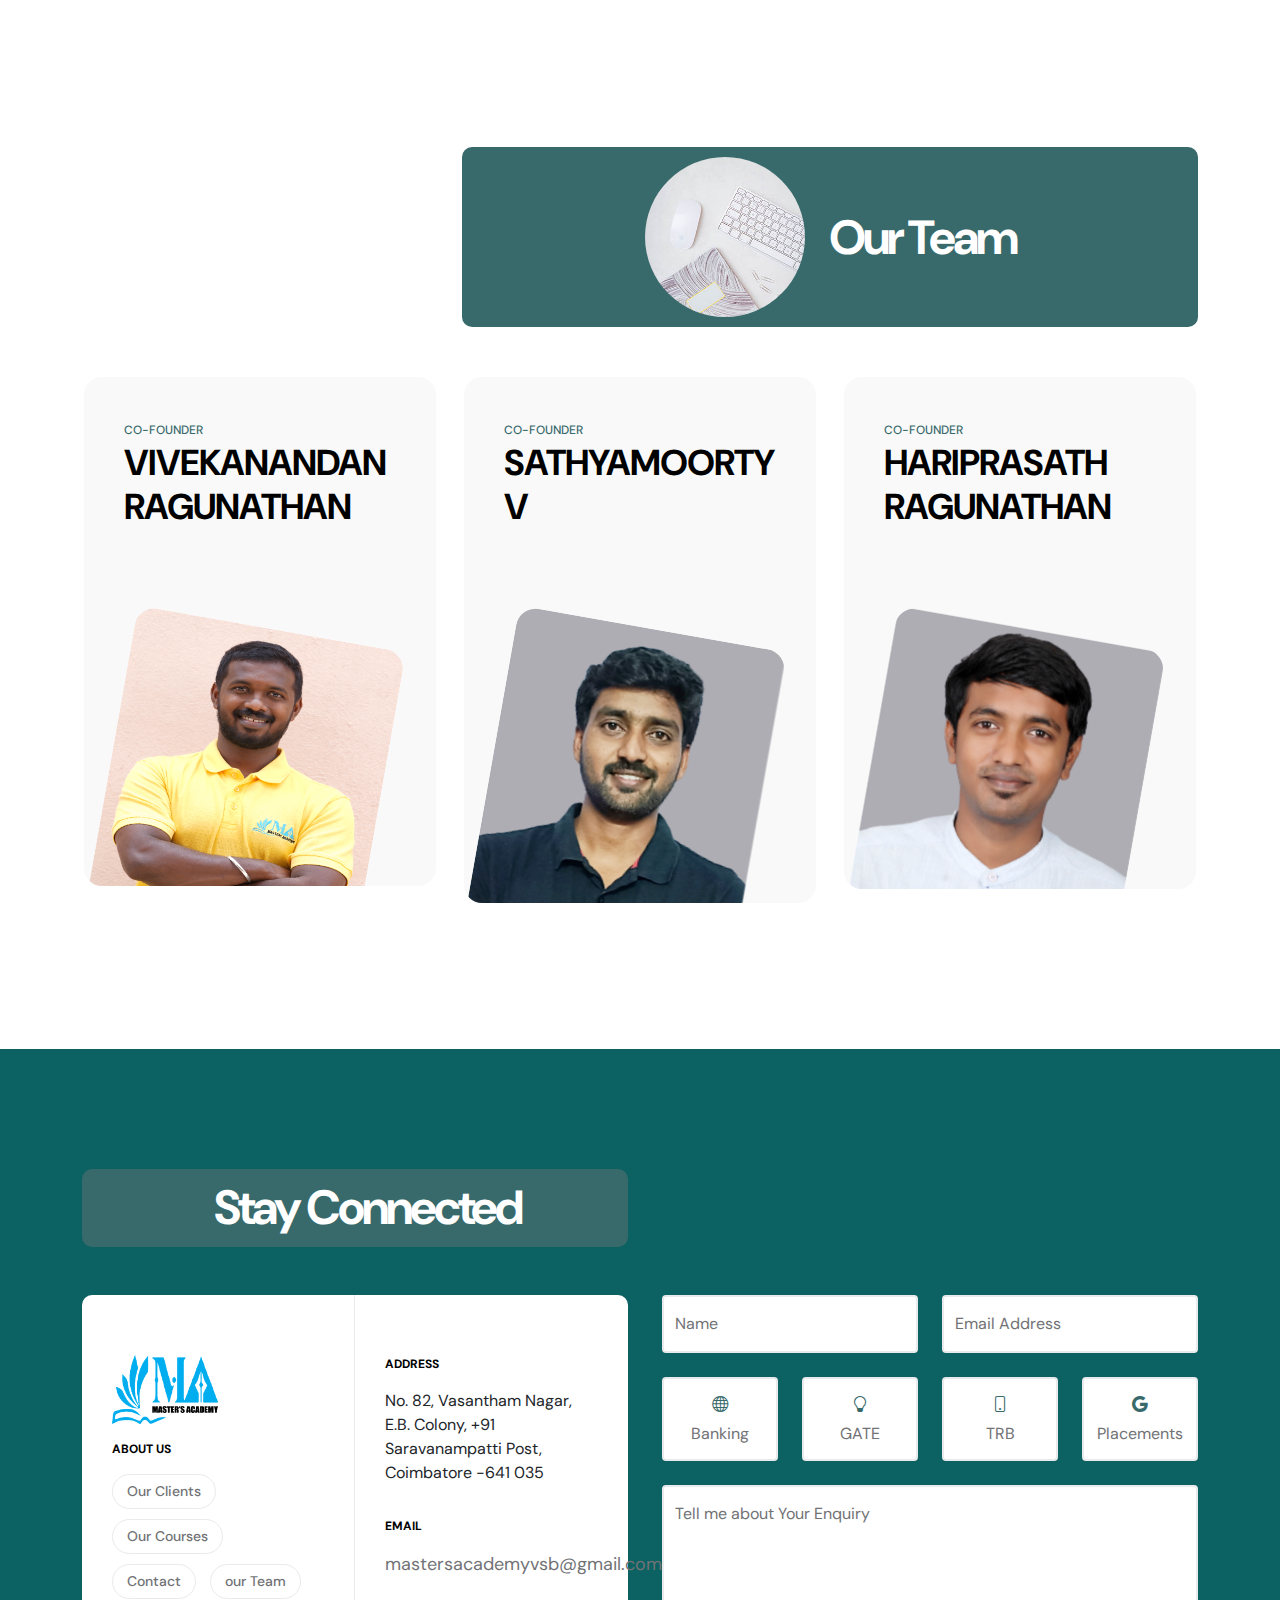
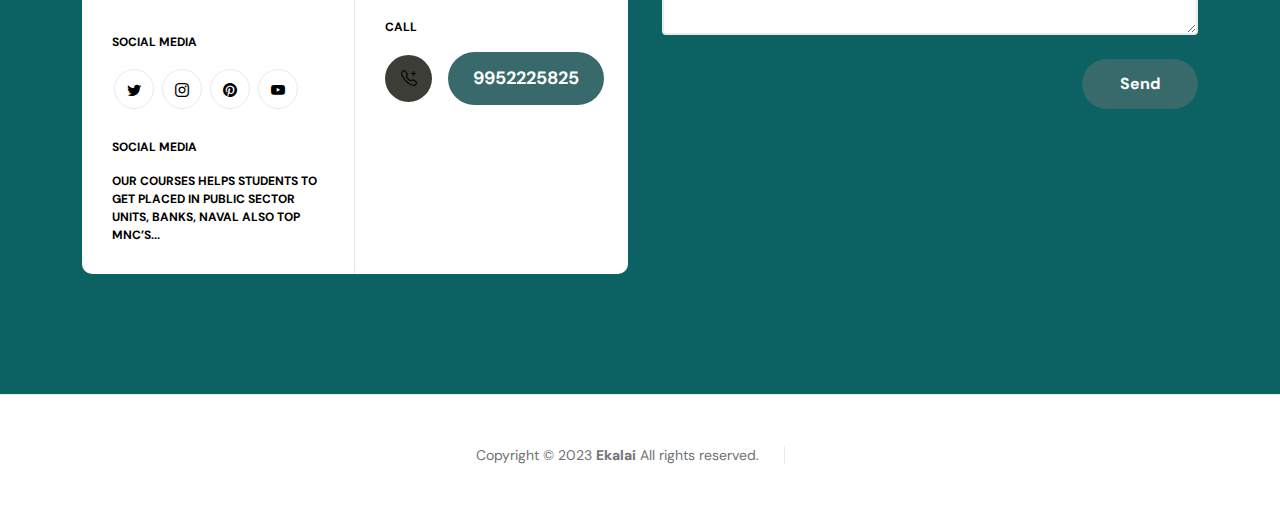
==== commit bce1939c: "Update index.html" ====
--- a/index.html
+++ b/index.html
@@ -44,7 +44,7 @@
                     <span class="navbar-toggler-icon"></span>
                 </button>
         
-                <a href="index.html"><h3>The <span style="color: rgb(246, 196, 80);"> Master's Academy</span></h3></a>
+                <a href="index.html" class="navbar-brand mx-auto mx-lg-0"><h3>The <span style="color: rgb(246, 196, 80);"> Master's Academy</span></h3></a>
                 <div class="d-flex align-items-center d-none ms-auto">
                     <i class="navbar-icon bi-telephone-plus "></i>
                     <a class="custom-btn btn" href="tel: 9952225825">
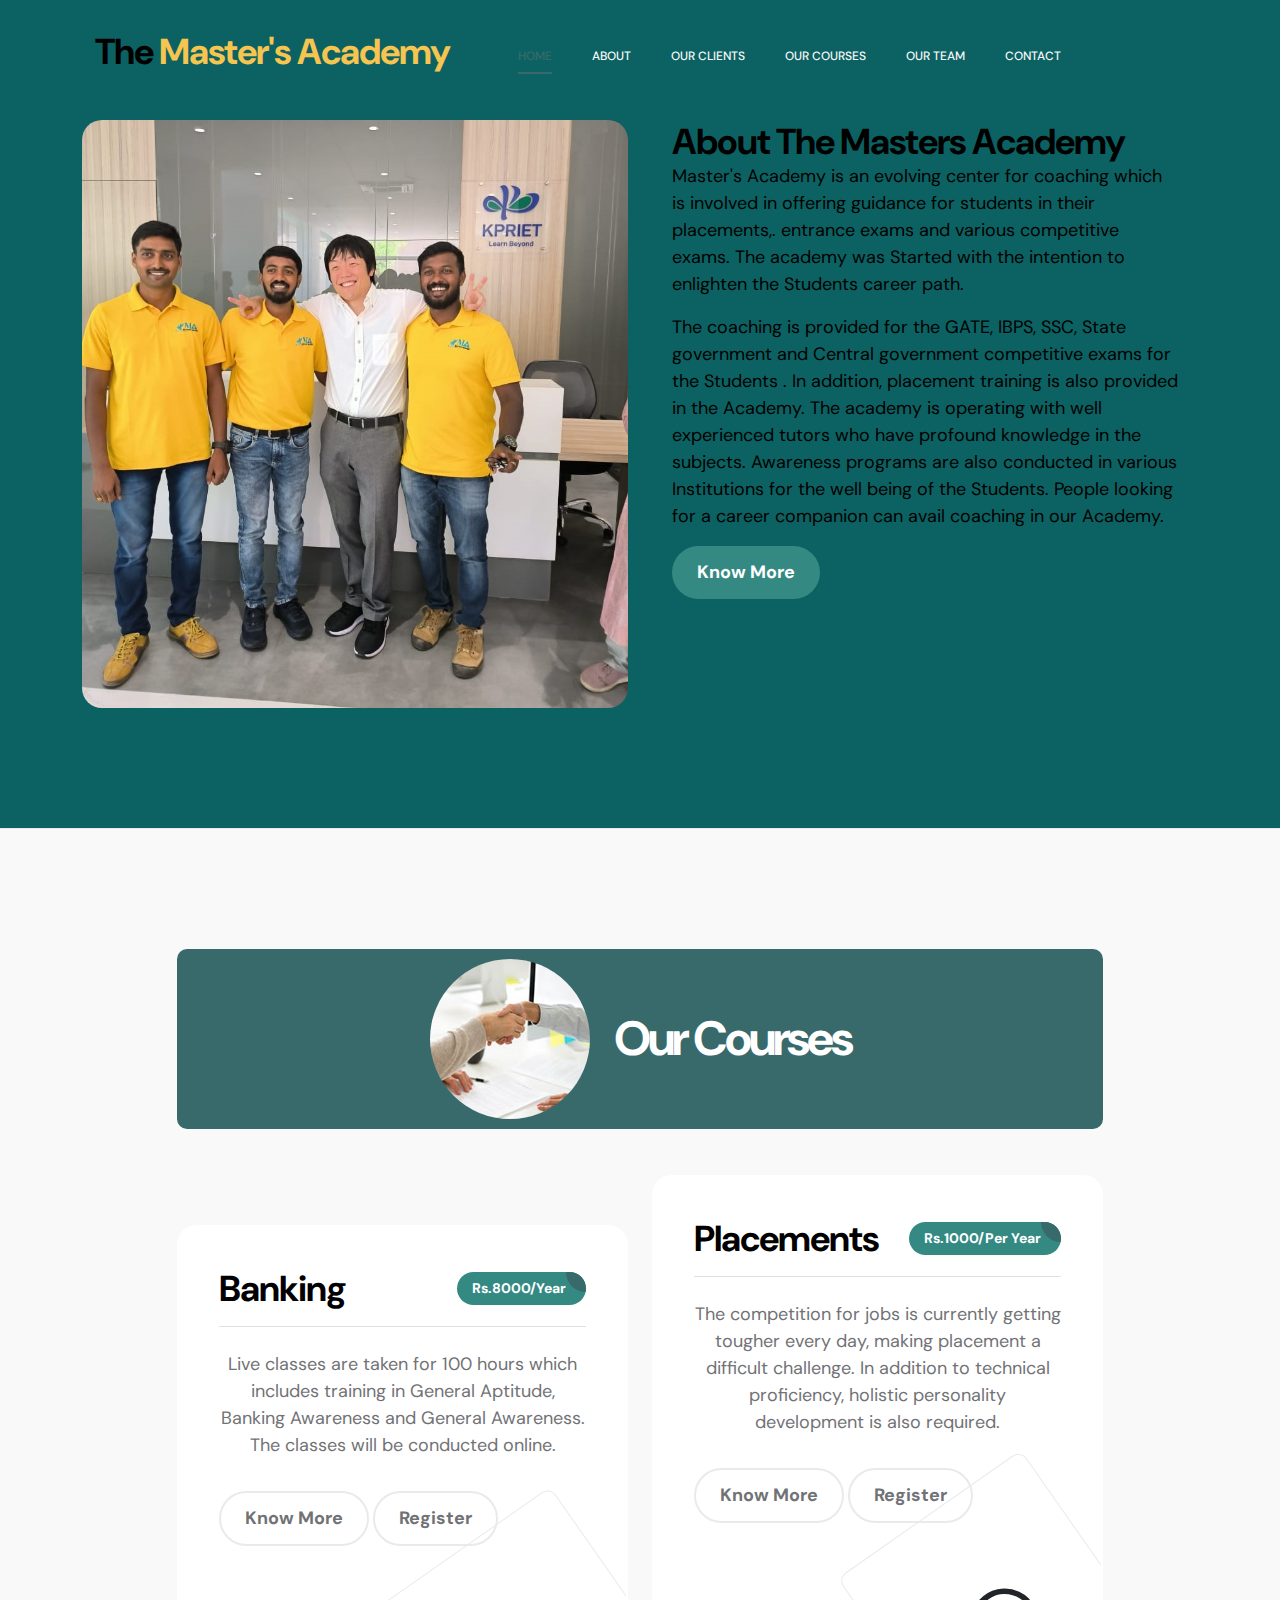
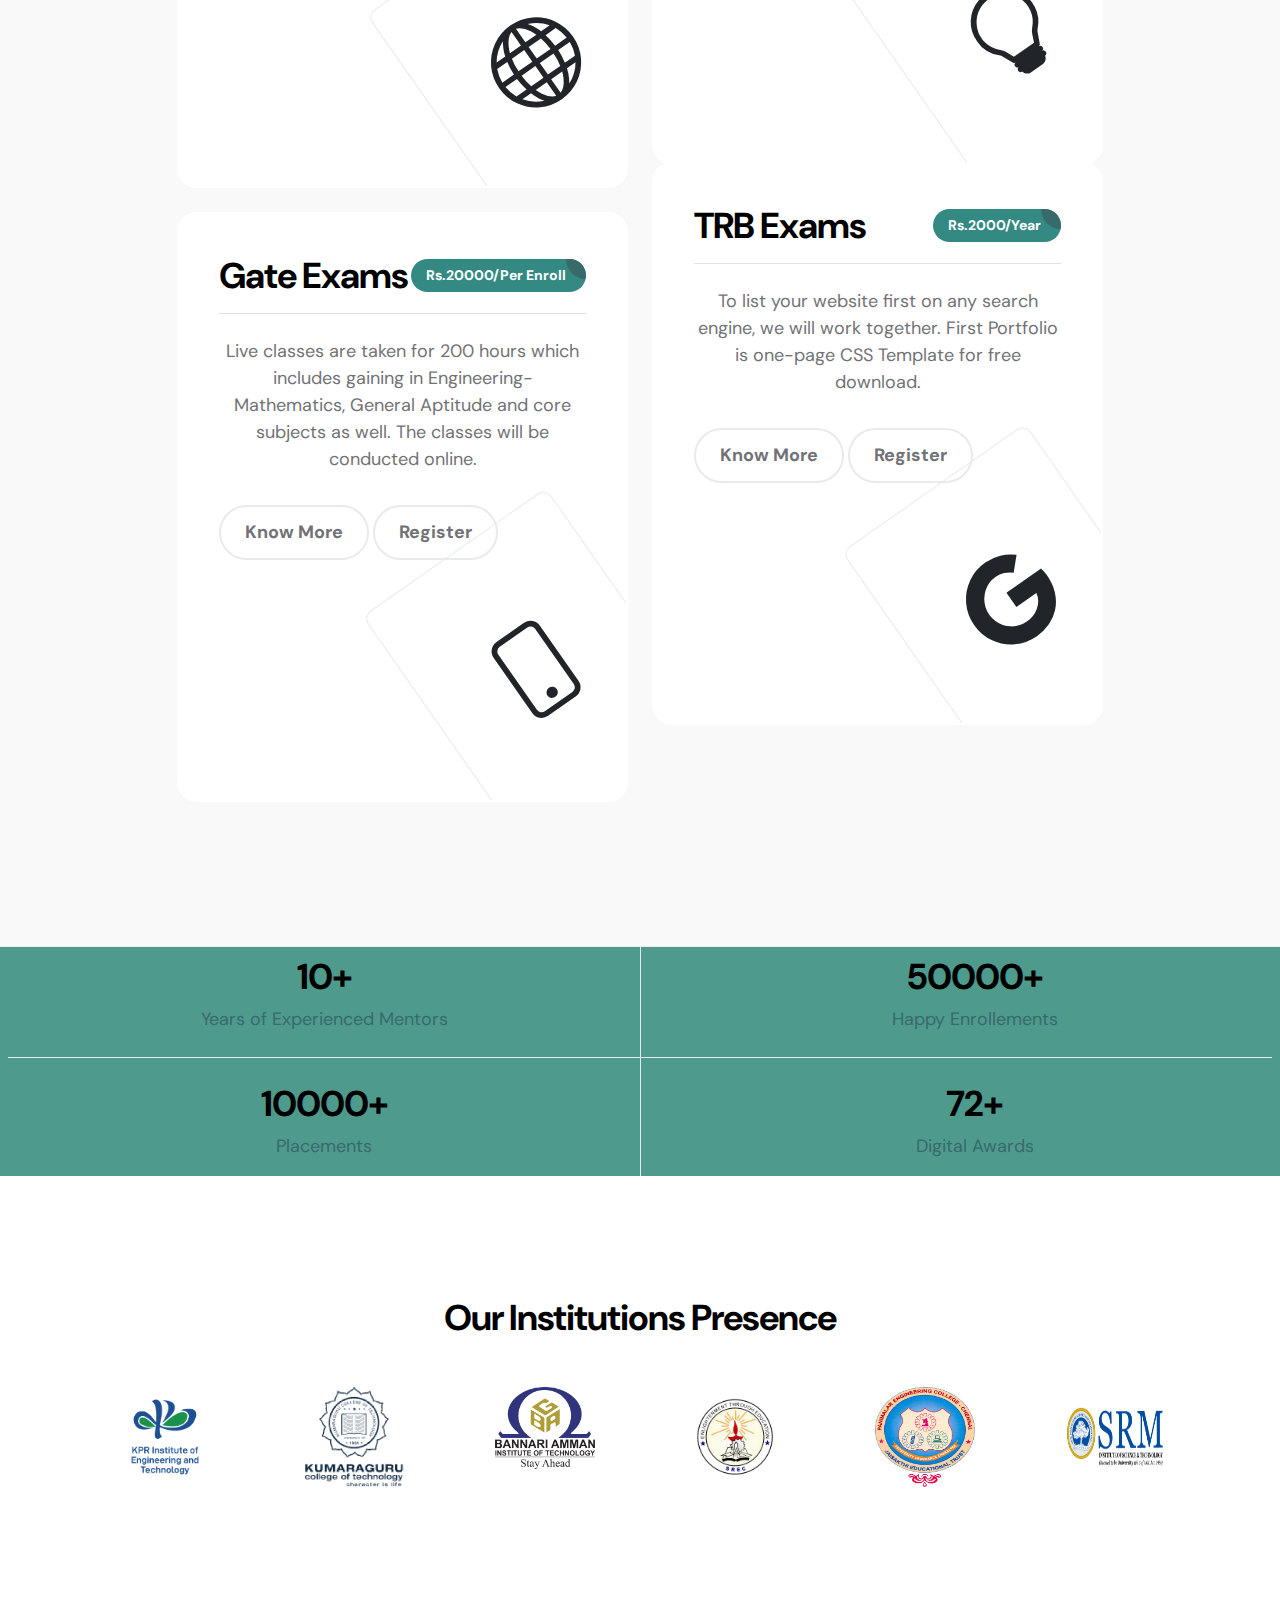
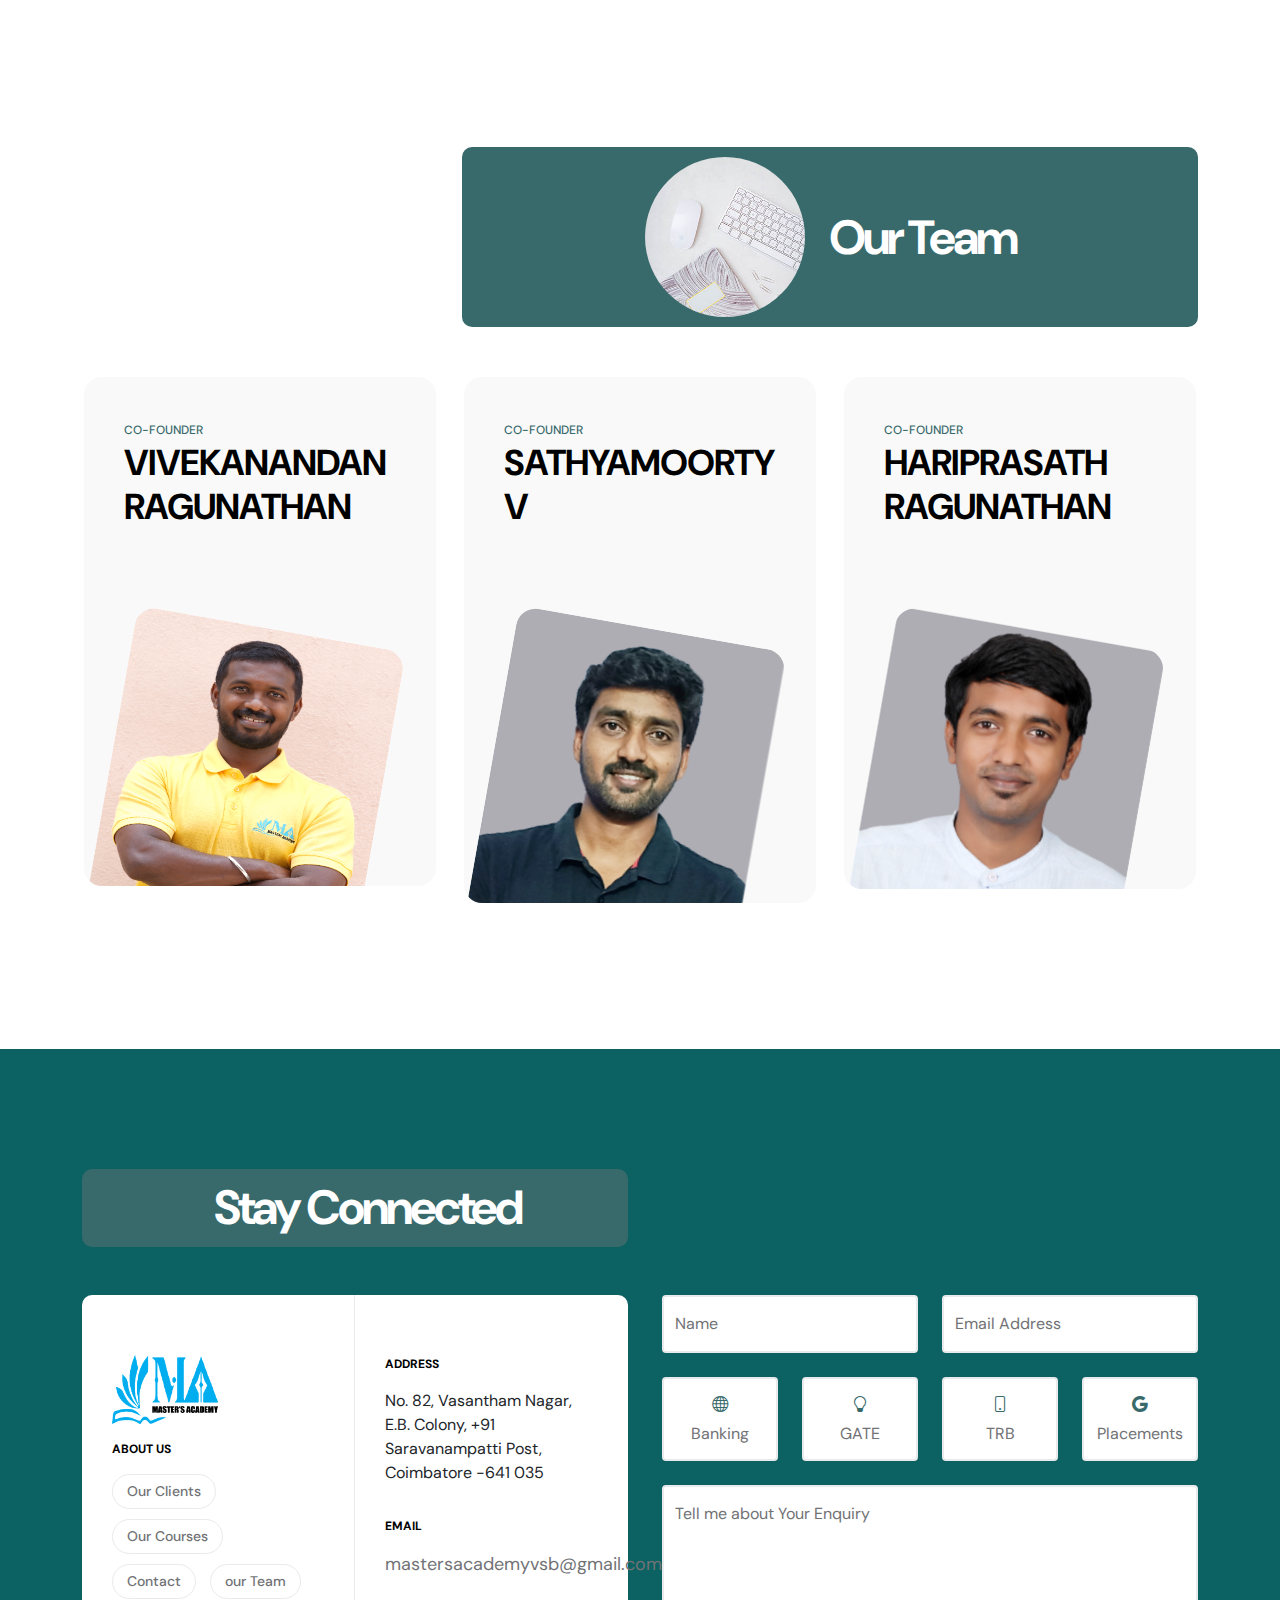
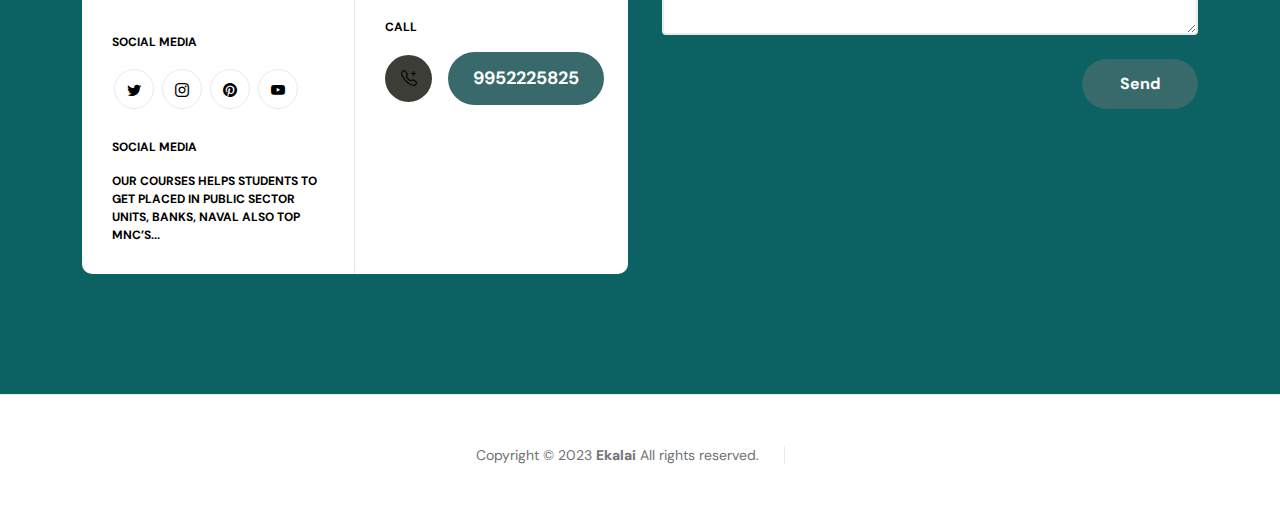
==== commit f6dfdebc: "init" ====
--- a/index.html
+++ b/index.html
@@ -144,7 +144,7 @@
                                             </div>
                                         </div>
 
-                                        <p>Live classes are taken for 100 hours which includes training in General Aptitude, Banking Awareness and General Awareness. The classes will be conducted online.</p>
+                                        <p class="text-center">Live classes are taken for 100 hours which includes training in General Aptitude, Banking Awareness and General Awareness. The classes will be conducted online.</p>
 
                                         <a href="banking.html" class="custom-btn custom-border-btn btn mt-3">Know More</a>
                                         <a href="https://wa.me/9629285139" class="custom-btn custom-border-btn btn mt-3">Register</a>
@@ -166,7 +166,7 @@
                                             </div>
                                         </div>
 
-                                        <p>The competition for jobs is currently getting tougher every day, making placement a difficult challenge. In addition to technical proficiency, holistic personality development is also required.</p>
+                                        <p class="text-center" >The competition for jobs is currently getting tougher every day, making placement a difficult challenge. In addition to technical proficiency, holistic personality development is also required.</p>
 
                                         <a href="placements.html" class="custom-btn custom-border-btn btn mt-3">Know More</a>
                                         <a href="https://wa.me/9629285139" class="custom-btn custom-border-btn btn mt-3">Register</a>
@@ -188,7 +188,7 @@
                                             </div>
                                         </div>
 
-                                        <p>Live classes are taken for 200 hours which includes gaining in Engineering- Mathematics, General Aptitude and core subjects as well. The classes will be conducted online.</p>
+                                        <p class="text-center">Live classes are taken for 200 hours which includes gaining in Engineering- Mathematics, General Aptitude and core subjects as well. The classes will be conducted online.</p>
 
                                         <a href="gate.html" class="custom-btn custom-border-btn btn mt-3">Know More</a>
                                         <a href="https://wa.me/9629285139" class="custom-btn custom-border-btn btn mt-3">Register</a>
@@ -210,7 +210,7 @@
                                             </div>
                                         </div>
 
-                                        <p>To list your website first on any search engine, we will work together. First Portfolio is one-page CSS Template for free download.</p>
+                                        <p class="text-center">To list your website first on any search engine, we will work together. First Portfolio is one-page CSS Template for free download.</p>
 
                                         <a href="trb.html" class="custom-btn custom-border-btn btn mt-3">Know More</a>
                                         <a href="https://wa.me/9629285139" class="custom-btn custom-border-btn btn mt-3">Register</a>
